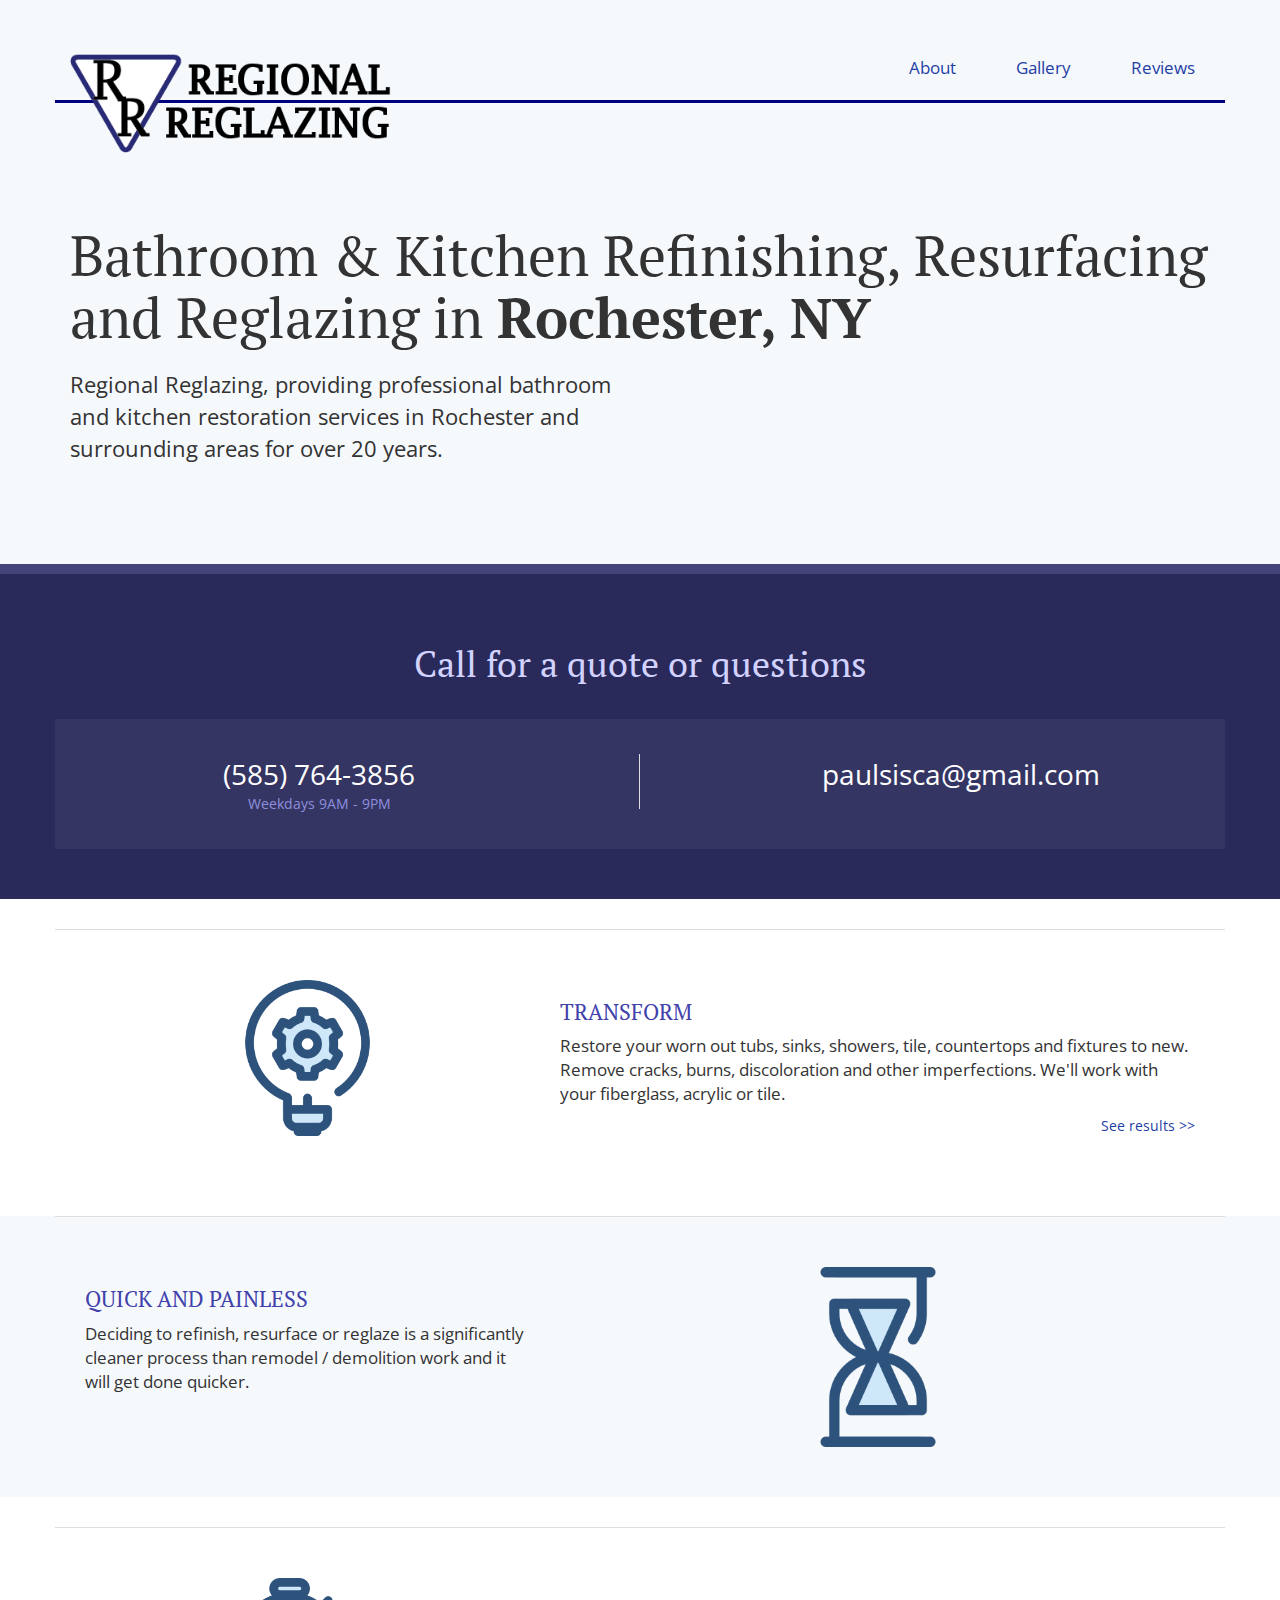
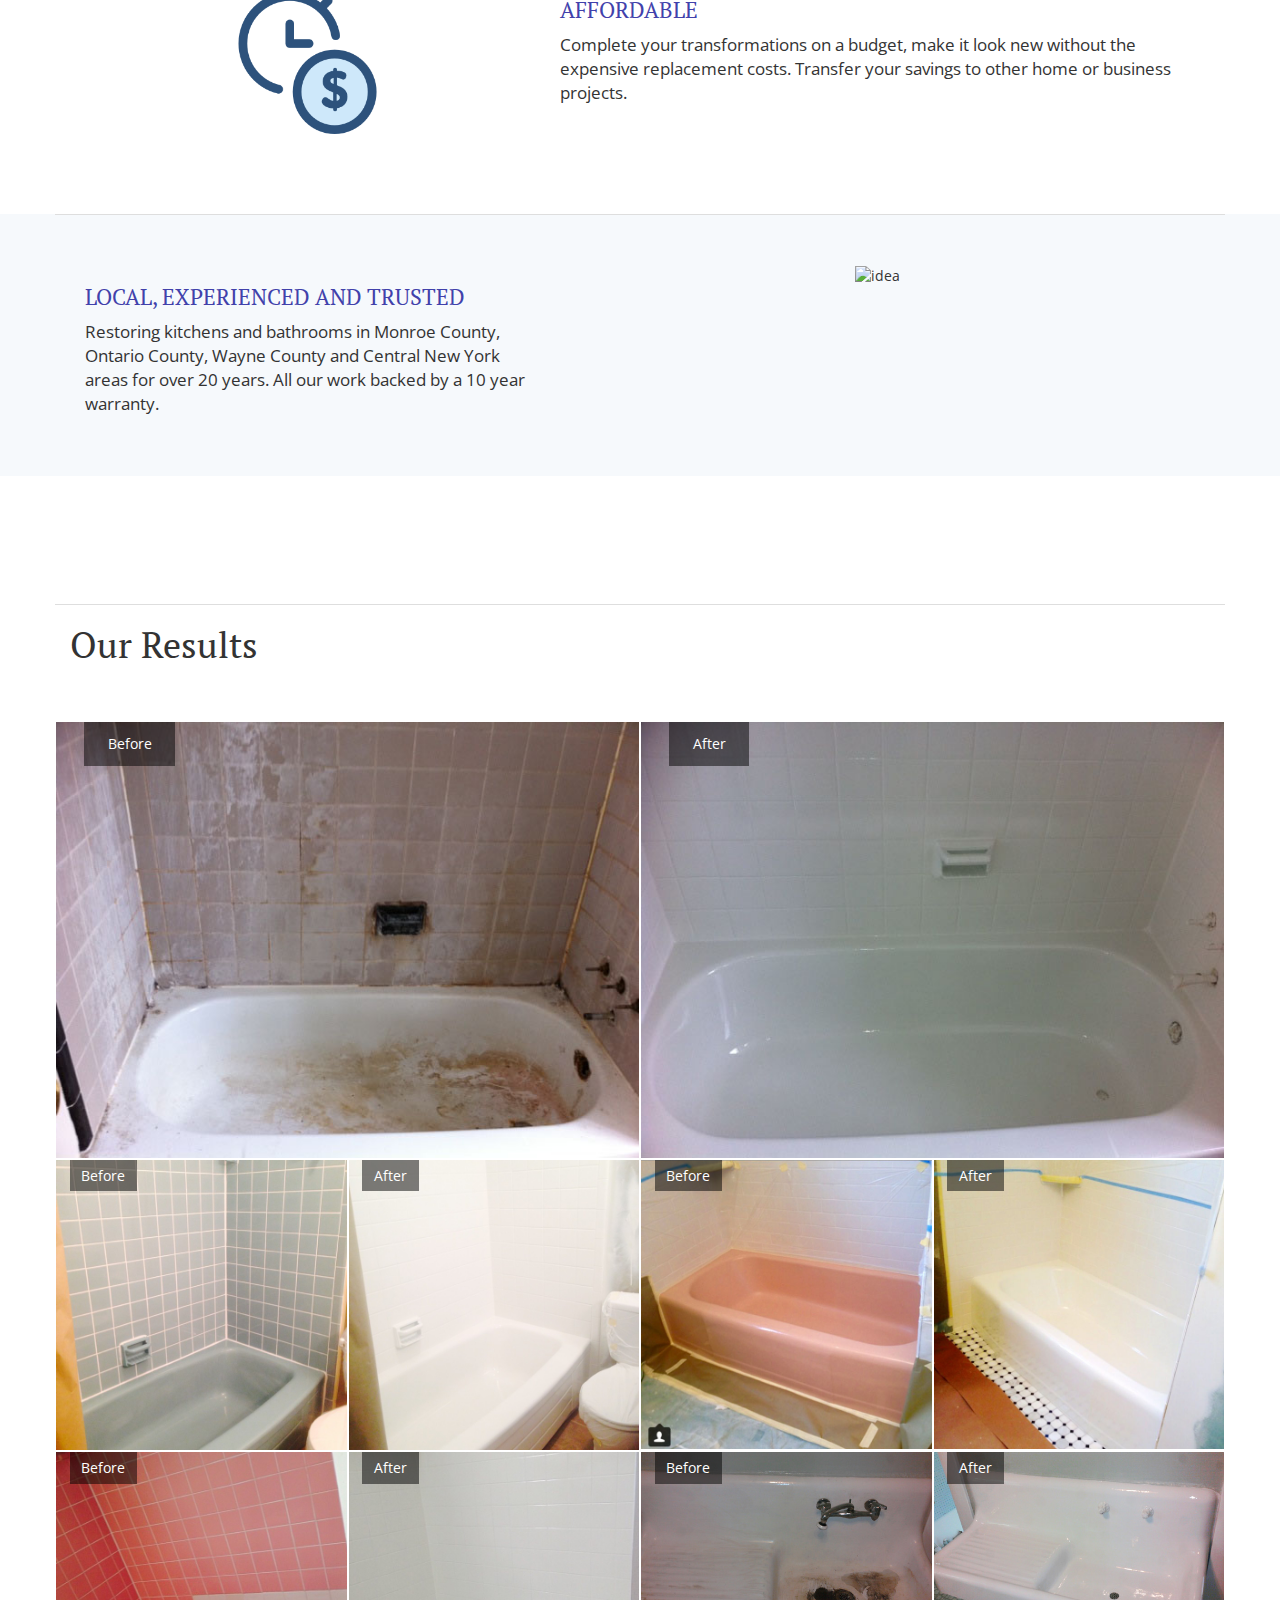
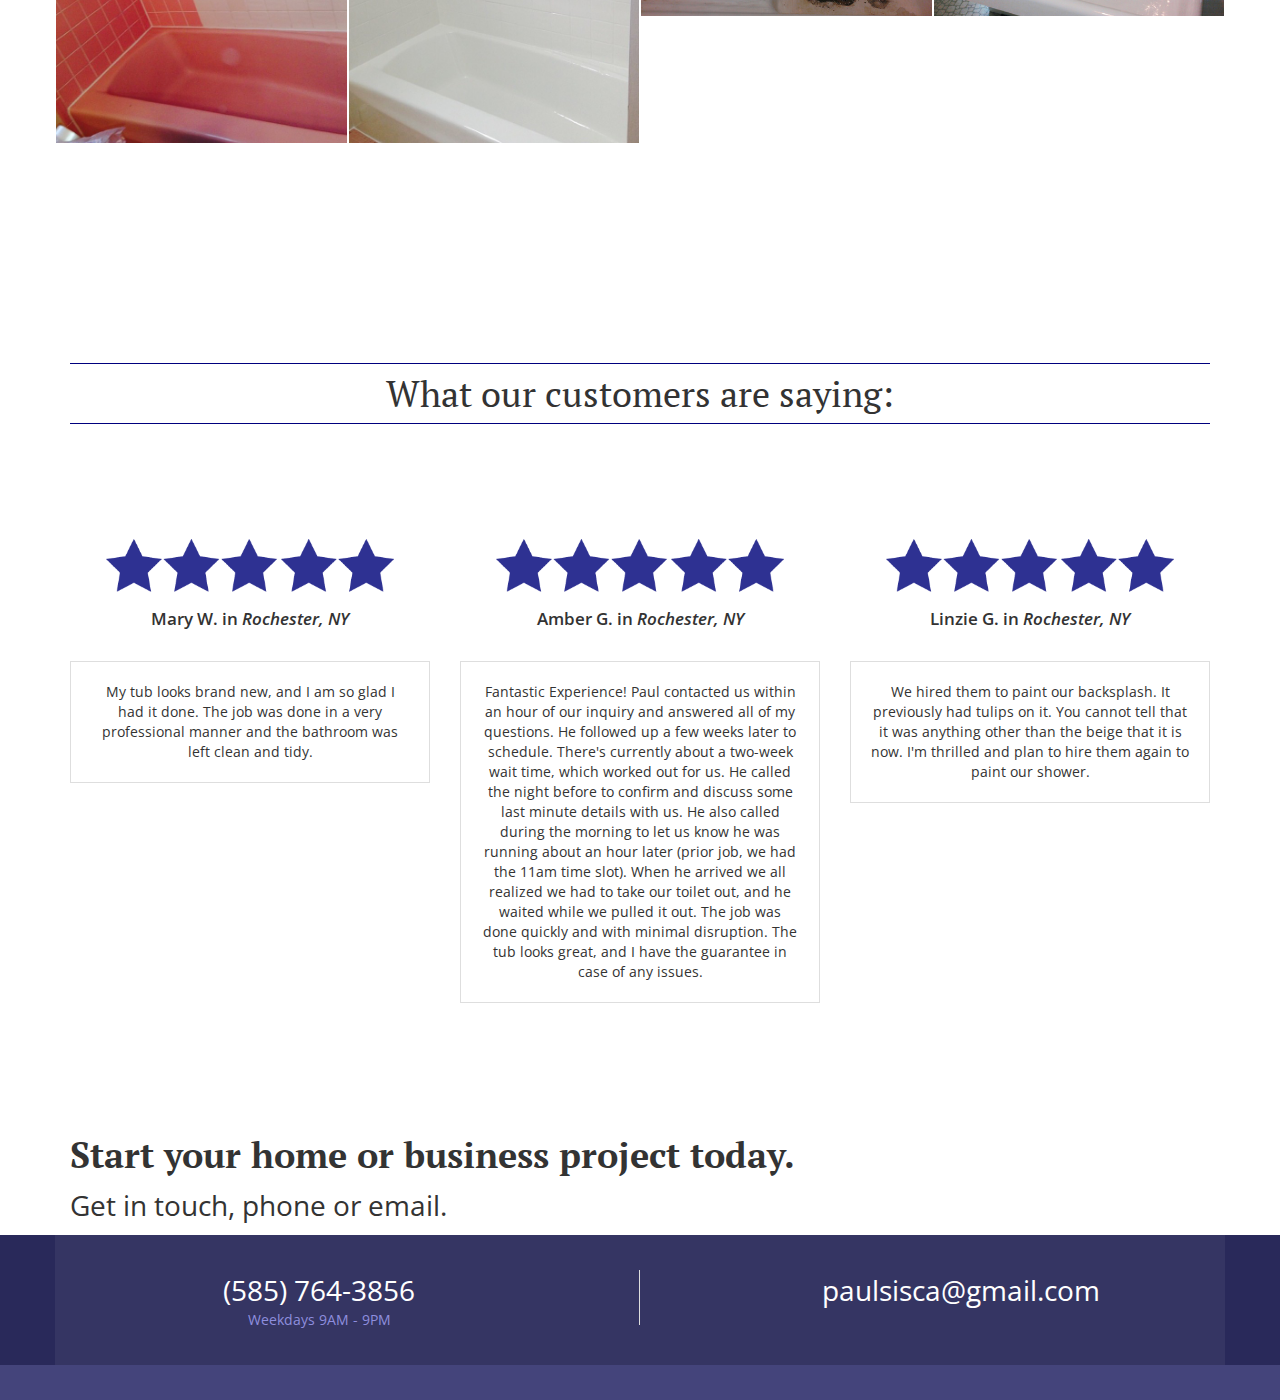
==== index.html @ c30e6410 "added more images to gallery" ====
<!DOCTYPE html>
<html>
    <head>
        <title>Regional Reglazing - Rochester, NY</title>
        <meta name="viewport" content="width=device-width, initial-scale=1">

        <meta name="KEYWORDS" content="Regional Reglazing Webster NY, Rochester Bathtub Refinishing, Rochester Sink and Bathtub Reglazing, Countertop Resurfacing, Bathtub Repair, Tile Restoration" />
        <meta name="description" content="Regional Reglazing in Webster NY, specializes in bathtub restoration, refinishing, remodeling and reglazing to make your tub look like new again! 585-764-3856" />


        <link href="https://fonts.googleapis.com/css?family=Merriweather" rel="stylesheet">
        <link href="https://fonts.googleapis.com/css?family=Open+Sans" rel="stylesheet">
        <link href="https://fonts.googleapis.com/css?family=PT+Serif" rel="stylesheet">

        <link rel="stylesheet" href="./libs/PhotoSwipe/photoswipe.css">
        <link rel="stylesheet" href="./libs/PhotoSwipe/default-skin/default-skin.css">

        <link rel="stylesheet" href="https://maxcdn.bootstrapcdn.com/bootstrap/3.3.7/css/bootstrap.min.css" integrity="sha384-BVYiiSIFeK1dGmJRAkycuHAHRg32OmUcww7on3RYdg4Va+PmSTsz/K68vbdEjh4u" crossorigin="anonymous">
        <link rel="stylesheet" href="./css/style.css">

        <script type="application/ld+json">
            {
              "@context": "http://schema.org",
              "@type": "HomeAndConstructionBusiness",
              "name" : "Regional Reglazing",
              "url": "https://regionalreglazing.com",
              "logo": "https://regionalreglazing.com/images/logo.png",
              "description": "Regional Reglazing in Webster NY, specializes in bathtub restoration, refinishing, remodeling and reglazing to make your tub look like new again!",
              "telephone": "(585) 764-3856"
          }
        </script>
    </head>
<body>
        <div class="top">
            <div class="header container">
                <ul class="nav">
                    <li><a href="#about">About</a></li>
                    <li><a href="#gallery">Gallery</a></li>
                    <li><a href="#reviews">Reviews</a></li>
                </ul>
                <img src="./images/logo.png" class="logo img-responsive" alt="logp">
            </div>

            <div class="welcome container">
                <h1>Bathroom & Kitchen Refinishing, Resurfacing and Reglazing in <b>Rochester, NY</b></h1>
                <div class="welcome-brief row">
                    <p class="col-md-6">Regional Reglazing, providing professional bathroom and kitchen restoration services in Rochester and surrounding areas for over 20 years.</p>
                </div>
            </div>
        </div>

            <div class="full-banner">
                <div class="container">
                    <div class="contact-info with-header">
                        <h1>Call for a quote or questions</h1>

                        <div class="contact-methods row">
                            <div class="contact-method col-md-5">
                                (585) 764-3856
                                <div class="note">Weekdays 9AM - 9PM</div>
                            </div>
                            <div class="vert-div-container col-md-2 visible-md-block visible-lg-block">
                                <span class="vert-div"></span>
                            </div>
                            <div class="contact-method col-md-5"><a href="mailto:paulsisca@gmail.com">paulsisca@gmail.com</a></div>                        </div>
                    </div>
                </div>
            </div>

            <div id="about" class="business-services">
                <div class="service-container">
                    <div class="service container">
                        <div class="row">
                            <div class="service-icon col-md-5">
                                <img src="./images/idea.png" alt="idea">
                            </div>
                            <div class="col-md-7">
                                <h1 class="service-title">Transform</h1>
                                <p class="service-desc">
                                    Restore your worn out tubs, sinks, showers, tile, countertops and fixtures to new. Remove cracks, burns, discoloration and other imperfections. We'll work with your fiberglass, acrylic or tile.
                                </p>
                                <a href="#" class="more">See results >></a>
                            </div>
                        </div>
                    </div>
                </div>
                <div class="service-container full">
                    <div class="service container">
                        <div class="row">
                            <div class="col-md-7 col-md-push-5">
                                <div class="service-icon">
                                    <img src="./images/hourglass.png" alt="idea">
                                </div>
                            </div>

                            <div class="col-md-5 col-md-pull-7">
                                <h1 class="service-title">Quick and painless</h1>
                                <p class="service-desc">
                                    Deciding to refinish, resurface or reglaze is a significantly cleaner process than remodel / demolition work and it will get done quicker.
                                </p>

                            </div>
                        </div>
                    </div>
                </div>
                <div class="service-container">
                    <div class="service container">
                        <div class="row">
                            <div class="service-icon col-md-5 ">
                                <img src="./images/time-2.png" alt="idea">
                            </div>
                            <div class="col-md-7">
                                <h1 class="service-title">Affordable</h1>
                                <p class="service-desc">
                                    Complete your transformations on a budget, make it look new without the expensive replacement costs. Transfer your savings to other home or business projects.
                                </p>
                            </div>
                        </div>
                    </div>
                </div>

                <div class="service-container full">
                    <div class="service container">
                        <div class="row">
                            <div class="col-md-7 col-md-push-5">
                                <div class="service-icon">
                                    <img src="https://www.dreamfoambedding.com/wp-content/uploads/2015/07/10-year-warranty.png" alt="idea">
                                </div>
                            </div>

                            <div class="col-md-5 col-md-pull-7">
                                <h1 class="service-title">Local, Experienced and Trusted</h1>
                                <p class="service-desc">
                                    Restoring kitchens and bathrooms in Monroe County, Ontario County, Wayne County and Central New York areas for over 20 years. All our work backed by a 10 year warranty.
                                </p>

                            </div>
                        </div>
                    </div>
                </div>

            </div>

        </div>

        <div id="gallery" class="results container">
            <h1>Our Results</h1>
            <div class="results-gallery">
                <div class="result row">

                        <div class="before col-xs-6">
                            <div class="note">Before</div>
                            <img src="./images/gallery/Image3.JPG" alt="before restoration">
                        </div>
                        <div class="after col-xs-6">
                            <div class="note">After</div>
                            <img src="./images/gallery/Image6.JPG" alt="after restoration">
                        </div>


                </div>
                <div class="result row">
                    <div class="before col-xs-3">
                        <div class="note">Before</div>
                        <img src="./images/gallery/tub2-before.jpg" alt="before restoration">
                    </div>
                    <div class="after col-xs-3">
                        <div class="note">After</div>
                        <img src="./images/gallery/tub2-after.jpg" alt="after restoration">
                    </div>
                    <div class="before col-xs-3">
                        <div class="note">Before</div>
                        <img src="./images/gallery/tub1-before.jpg" alt="before restoration">
                    </div>
                    <div class="after col-xs-3">
                        <div class="note">After</div>
                        <img src="./images/gallery/tub1-after.jpg" alt="after restoration">
                    </div>
                </div>
                <div class="result row">

                    <div class="before col-xs-3">
                        <div class="note">Before</div>
                        <img src="./images/gallery/tub3-before.jpg" alt="before restoration">
                    </div>
                    <div class="after col-xs-3">
                        <div class="note">After</div>
                        <img src="./images/gallery/tub3-after.jpg" alt="after restoration">
                    </div>
                    <div class="before col-xs-3">
                        <div class="note">Before</div>
                        <img src="./images/gallery/sinkbefore1.jpg" alt="before restoration">
                    </div>
                    <div class="after col-xs-3">
                        <div class="note">After</div>
                        <img src="./images/gallery/sinkafter1.jpg" alt="after restoration">
                    </div>
                </div>

            </div>
        </div>

        <div id="reviews" class="container">
            <h1>What our customers are saying:</h1>
            <div class="testimonials row">
                <div class="review col-md-4">
                    <img src="./images/5star.png" alt="5 star review" />

                    <div class="title">Mary W. in <span class="loc">Rochester, NY</span></div>
                    <p>
                        My tub looks brand new, and I am so glad I had it done. The job was done in a very professional manner and the bathroom was left clean and tidy.
                    </p>
                </div>
                <div class="review col-md-4">
                    <img src="./images/5star.png" alt="5 star review" />
                    <div class="title">Amber G. in <span class="loc">Rochester, NY</span></div>
                    <p>
                        Fantastic Experience! Paul contacted us within an hour of our inquiry and answered all of my questions. He followed up a few weeks later to schedule.
                        There's currently about a two-week wait time, which worked out for us. He called the night before to confirm and discuss some last minute details with us. He also called during the morning to let us know he was running about an hour later (prior job, we had the 11am time slot). When he arrived we all realized we had to take our toilet out, and he waited while we pulled it out. The job was done quickly and with minimal disruption. The tub looks great, and I have the guarantee in case of any issues.
                    </p>
                </div>
                <div class="review col-md-4">
                    <img src="./images/5star.png" alt="5 star review" />

                    <div class="title">Linzie G. in <span class="loc">Rochester, NY</span></div>
                    <p>
We hired them to paint our backsplash. It previously had tulips on it. You cannot tell that it was anything other than the beige that it is now. I'm thrilled and plan to hire them again to paint our shower.
                    </p>
                </div>
            </div>
        </div>

        <div class="footer">
            <div class="container">

                <div class="cta">
                    <h1 class="title">
                        Start your home or business project today.
                    </h1>
                    <p class="subtitle">Get in touch, phone or email.</p>
                </div>
            </div>

            <div class="full-banner">
                <div class="contact-info container">
                    <div class="contact-methods row">
                        <div class="contact-method col-md-5">
                            (585) 764-3856
                            <div class="note">Weekdays 9AM - 9PM</div>
                        </div>
                        <div class="vert-div-container col-md-2 visible-md-block visible-lg-block">
                            <span class="vert-div"></span>
                        </div>
                        <div class="contact-method col-md-5"><a href="mailto:paulsisca@gmail.com">paulsisca@gmail.com</a></div>
                    </div>
                </div>
            </div>

        </div>

        <!-- Root element of PhotoSwipe. Must have class pswp. -->
        <div class="pswp" tabindex="-1" role="dialog" aria-hidden="true">

            <!-- Background of PhotoSwipe.
                 It's a separate element as animating opacity is faster than rgba(). -->
            <div class="pswp__bg"></div>

            <!-- Slides wrapper with overflow:hidden. -->
            <div class="pswp__scroll-wrap">

                <!-- Container that holds slides.
                    PhotoSwipe keeps only 3 of them in the DOM to save memory.
                    Don't modify these 3 pswp__item elements, data is added later on. -->
                <div class="pswp__container">
                    <div class="pswp__item"></div>
                    <div class="pswp__item"></div>
                    <div class="pswp__item"></div>
                </div>

                <!-- Default (PhotoSwipeUI_Default) interface on top of sliding area. Can be changed. -->
                <div class="pswp__ui pswp__ui--hidden">

                    <div class="pswp__top-bar">

                        <!--  Controls are self-explanatory. Order can be changed. -->

                        <div class="pswp__counter"></div>

                        <button class="pswp__button pswp__button--close" title="Close (Esc)"></button>

                        <button class="pswp__button pswp__button--share" title="Share"></button>

                        <button class="pswp__button pswp__button--fs" title="Toggle fullscreen"></button>

                        <button class="pswp__button pswp__button--zoom" title="Zoom in/out"></button>

                        <!-- Preloader demo http://codepen.io/dimsemenov/pen/yyBWoR -->
                        <!-- element will get class pswp__preloader--active when preloader is running -->
                        <div class="pswp__preloader">
                            <div class="pswp__preloader__icn">
                              <div class="pswp__preloader__cut">
                                <div class="pswp__preloader__donut"></div>
                              </div>
                            </div>
                        </div>
                    </div>

                    <div class="pswp__share-modal pswp__share-modal--hidden pswp__single-tap">
                        <div class="pswp__share-tooltip"></div>
                    </div>

                    <button class="pswp__button pswp__button--arrow--left" title="Previous (arrow left)">
                    </button>

                    <button class="pswp__button pswp__button--arrow--right" title="Next (arrow right)">
                    </button>

                    <div class="pswp__caption">
                        <div class="pswp__caption__center"></div>
                    </div>

                </div>

            </div>

        </div>
</body>

<script src="https://ajax.googleapis.com/ajax/libs/jquery/3.1.1/jquery.min.js"></script>
<script src="./libs/PhotoSwipe/photoswipe.min.js"></script>
<script src="./libs/PhotoSwipe/photoswipe-ui-default.min.js"></script>

<script src="./js/main.js"></script>
</html>
---- libs/PhotoSwipe/photoswipe.css ----
/*! PhotoSwipe main CSS by Dmitry Semenov | photoswipe.com | MIT license */
/*
	Styles for basic PhotoSwipe functionality (sliding area, open/close transitions)
*/
/* pswp = photoswipe */
.pswp {
  display: none;
  position: absolute;
  width: 100%;
  height: 100%;
  left: 0;
  top: 0;
  overflow: hidden;
  -ms-touch-action: none;
  touch-action: none;
  z-index: 1500;
  -webkit-text-size-adjust: 100%;
  /* create separate layer, to avoid paint on window.onscroll in webkit/blink */
  -webkit-backface-visibility: hidden;
  outline: none; }
  .pswp * {
    -webkit-box-sizing: border-box;
            box-sizing: border-box; }
  .pswp img {
    max-width: none; }

/* style is added when JS option showHideOpacity is set to true */
.pswp--animate_opacity {
  /* 0.001, because opacity:0 doesn't trigger Paint action, which causes lag at start of transition */
  opacity: 0.001;
  will-change: opacity;
  /* for open/close transition */
  -webkit-transition: opacity 333ms cubic-bezier(0.4, 0, 0.22, 1);
          transition: opacity 333ms cubic-bezier(0.4, 0, 0.22, 1); }

.pswp--open {
  display: block; }

.pswp--zoom-allowed .pswp__img {
  /* autoprefixer: off */
  cursor: -webkit-zoom-in;
  cursor: -moz-zoom-in;
  cursor: zoom-in; }

.pswp--zoomed-in .pswp__img {
  /* autoprefixer: off */
  cursor: -webkit-grab;
  cursor: -moz-grab;
  cursor: grab; }

.pswp--dragging .pswp__img {
  /* autoprefixer: off */
  cursor: -webkit-grabbing;
  cursor: -moz-grabbing;
  cursor: grabbing; }

/*
	Background is added as a separate element.
	As animating opacity is much faster than animating rgba() background-color.
*/
.pswp__bg {
  position: absolute;
  left: 0;
  top: 0;
  width: 100%;
  height: 100%;
  background: #000;
  opacity: 0;
  transform: translateZ(0);
  -webkit-backface-visibility: hidden;
  will-change: opacity; }

.pswp__scroll-wrap {
  position: absolute;
  left: 0;
  top: 0;
  width: 100%;
  height: 100%;
  overflow: hidden; }

.pswp__container,
.pswp__zoom-wrap {
  -ms-touch-action: none;
  touch-action: none;
  position: absolute;
  left: 0;
  right: 0;
  top: 0;
  bottom: 0; }

/* Prevent selection and tap highlights */
.pswp__container,
.pswp__img {
  -webkit-user-select: none;
  -moz-user-select: none;
  -ms-user-select: none;
      user-select: none;
  -webkit-tap-highlight-color: transparent;
  -webkit-touch-callout: none; }

.pswp__zoom-wrap {
  position: absolute;
  width: 100%;
  -webkit-transform-origin: left top;
  -ms-transform-origin: left top;
  transform-origin: left top;
  /* for open/close transition */
  -webkit-transition: -webkit-transform 333ms cubic-bezier(0.4, 0, 0.22, 1);
          transition: transform 333ms cubic-bezier(0.4, 0, 0.22, 1); }

.pswp__bg {
  will-change: opacity;
  /* for open/close transition */
  -webkit-transition: opacity 333ms cubic-bezier(0.4, 0, 0.22, 1);
          transition: opacity 333ms cubic-bezier(0.4, 0, 0.22, 1); }

.pswp--animated-in .pswp__bg,
.pswp--animated-in .pswp__zoom-wrap {
  -webkit-transition: none;
  transition: none; }

.pswp__container,
.pswp__zoom-wrap {
  -webkit-backface-visibility: hidden; }

.pswp__item {
  position: absolute;
  left: 0;
  right: 0;
  top: 0;
  bottom: 0;
  overflow: hidden; }

.pswp__img {
  position: absolute;
  width: auto;
  height: auto;
  top: 0;
  left: 0; }

/*
	stretched thumbnail or div placeholder element (see below)
	style is added to avoid flickering in webkit/blink when layers overlap
*/
.pswp__img--placeholder {
  -webkit-backface-visibility: hidden; }

/*
	div element that matches size of large image
	large image loads on top of it
*/
.pswp__img--placeholder--blank {
  background: #222; }

.pswp--ie .pswp__img {
  width: 100% !important;
  height: auto !important;
  left: 0;
  top: 0; }

/*
	Error message appears when image is not loaded
	(JS option errorMsg controls markup)
*/
.pswp__error-msg {
  position: absolute;
  left: 0;
  top: 50%;
  width: 100%;
  text-align: center;
  font-size: 14px;
  line-height: 16px;
  margin-top: -8px;
  color: #CCC; }

.pswp__error-msg a {
  color: #CCC;
  text-decoration: underline; }
---- libs/PhotoSwipe/default-skin/default-skin.css ----
/*! PhotoSwipe Default UI CSS by Dmitry Semenov | photoswipe.com | MIT license */
/*

	Contents:

	1. Buttons
	2. Share modal and links
	3. Index indicator ("1 of X" counter)
	4. Caption
	5. Loading indicator
	6. Additional styles (root element, top bar, idle state, hidden state, etc.)

*/
/*
	
	1. Buttons

 */
/* <button> css reset */
.pswp__button {
  width: 44px;
  height: 44px;
  position: relative;
  background: none;
  cursor: pointer;
  overflow: visible;
  -webkit-appearance: none;
  display: block;
  border: 0;
  padding: 0;
  margin: 0;
  float: right;
  opacity: 0.75;
  -webkit-transition: opacity 0.2s;
          transition: opacity 0.2s;
  -webkit-box-shadow: none;
          box-shadow: none; }
  .pswp__button:focus,
  .pswp__button:hover {
    opacity: 1; }
  .pswp__button:active {
    outline: none;
    opacity: 0.9; }
  .pswp__button::-moz-focus-inner {
    padding: 0;
    border: 0; }

/* pswp__ui--over-close class it added when mouse is over element that should close gallery */
.pswp__ui--over-close .pswp__button--close {
  opacity: 1; }

.pswp__button,
.pswp__button--arrow--left:before,
.pswp__button--arrow--right:before {
  background: url(default-skin.png) 0 0 no-repeat;
  background-size: 264px 88px;
  width: 44px;
  height: 44px; }

@media (-webkit-min-device-pixel-ratio: 1.1), (-webkit-min-device-pixel-ratio: 1.09375), (min-resolution: 105dpi), (min-resolution: 1.1dppx) {
  /* Serve SVG sprite if browser supports SVG and resolution is more than 105dpi */
  .pswp--svg .pswp__button,
  .pswp--svg .pswp__button--arrow--left:before,
  .pswp--svg .pswp__button--arrow--right:before {
    background-image: url(default-skin.svg); }
  .pswp--svg .pswp__button--arrow--left,
  .pswp--svg .pswp__button--arrow--right {
    background: none; } }

.pswp__button--close {
  background-position: 0 -44px; }

.pswp__button--share {
  background-position: -44px -44px; }

.pswp__button--fs {
  display: none; }

.pswp--supports-fs .pswp__button--fs {
  display: block; }

.pswp--fs .pswp__button--fs {
  background-position: -44px 0; }

.pswp__button--zoom {
  display: none;
  background-position: -88px 0; }

.pswp--zoom-allowed .pswp__button--zoom {
  display: block; }

.pswp--zoomed-in .pswp__button--zoom {
  background-position: -132px 0; }

/* no arrows on touch screens */
.pswp--touch .pswp__button--arrow--left,
.pswp--touch .pswp__button--arrow--right {
  visibility: hidden; }

/*
	Arrow buttons hit area
	(icon is added to :before pseudo-element)
*/
.pswp__button--arrow--left,
.pswp__button--arrow--right {
  background: none;
  top: 50%;
  margin-top: -50px;
  width: 70px;
  height: 100px;
  position: absolute; }

.pswp__button--arrow--left {
  left: 0; }

.pswp__button--arrow--right {
  right: 0; }

.pswp__button--arrow--left:before,
.pswp__button--arrow--right:before {
  content: '';
  top: 35px;
  background-color: rgba(0, 0, 0, 0.3);
  height: 30px;
  width: 32px;
  position: absolute; }

.pswp__button--arrow--left:before {
  left: 6px;
  background-position: -138px -44px; }

.pswp__button--arrow--right:before {
  right: 6px;
  background-position: -94px -44px; }

/*

	2. Share modal/popup and links

 */
.pswp__counter,
.pswp__share-modal {
  -webkit-user-select: none;
  -moz-user-select: none;
  -ms-user-select: none;
      user-select: none; }

.pswp__share-modal {
  display: block;
  background: rgba(0, 0, 0, 0.5);
  width: 100%;
  height: 100%;
  top: 0;
  left: 0;
  padding: 10px;
  position: absolute;
  z-index: 1600;
  opacity: 0;
  -webkit-transition: opacity 0.25s ease-out;
          transition: opacity 0.25s ease-out;
  -webkit-backface-visibility: hidden;
  will-change: opacity; }

.pswp__share-modal--hidden {
  display: none; }

.pswp__share-tooltip {
  z-index: 1620;
  position: absolute;
  background: #FFF;
  top: 56px;
  border-radius: 2px;
  display: block;
  width: auto;
  right: 44px;
  -webkit-box-shadow: 0 2px 5px rgba(0, 0, 0, 0.25);
          box-shadow: 0 2px 5px rgba(0, 0, 0, 0.25);
  -webkit-transform: translateY(6px);
      -ms-transform: translateY(6px);
          transform: translateY(6px);
  -webkit-transition: -webkit-transform 0.25s;
          transition: transform 0.25s;
  -webkit-backface-visibility: hidden;
  will-change: transform; }
  .pswp__share-tooltip a {
    display: block;
    padding: 8px 12px;
    color: #000;
    text-decoration: none;
    font-size: 14px;
    line-height: 18px; }
    .pswp__share-tooltip a:hover {
      text-decoration: none;
      color: #000; }
    .pswp__share-tooltip a:first-child {
      /* round corners on the first/last list item */
      border-radius: 2px 2px 0 0; }
    .pswp__share-tooltip a:last-child {
      border-radius: 0 0 2px 2px; }

.pswp__share-modal--fade-in {
  opacity: 1; }
  .pswp__share-modal--fade-in .pswp__share-tooltip {
    -webkit-transform: translateY(0);
        -ms-transform: translateY(0);
            transform: translateY(0); }

/* increase size of share links on touch devices */
.pswp--touch .pswp__share-tooltip a {
  padding: 16px 12px; }

a.pswp__share--facebook:before {
  content: '';
  display: block;
  width: 0;
  height: 0;
  position: absolute;
  top: -12px;
  right: 15px;
  border: 6px solid transparent;
  border-bottom-color: #FFF;
  -webkit-pointer-events: none;
  -moz-pointer-events: none;
  pointer-events: none; }

a.pswp__share--facebook:hover {
  background: #3E5C9A;
  color: #FFF; }
  a.pswp__share--facebook:hover:before {
    border-bottom-color: #3E5C9A; }

a.pswp__share--twitter:hover {
  background: #55ACEE;
  color: #FFF; }

a.pswp__share--pinterest:hover {
  background: #CCC;
  color: #CE272D; }

a.pswp__share--download:hover {
  background: #DDD; }

/*

	3. Index indicator ("1 of X" counter)

 */
.pswp__counter {
  position: absolute;
  left: 0;
  top: 0;
  height: 44px;
  font-size: 13px;
  line-height: 44px;
  color: #FFF;
  opacity: 0.75;
  padding: 0 10px; }

/*
	
	4. Caption

 */
.pswp__caption {
  position: absolute;
  left: 0;
  bottom: 0;
  width: 100%;
  min-height: 44px; }
  .pswp__caption small {
    font-size: 11px;
    color: #BBB; }

.pswp__caption__center {
  text-align: left;
  max-width: 420px;
  margin: 0 auto;
  font-size: 13px;
  padding: 10px;
  line-height: 20px;
  color: #CCC; }

.pswp__caption--empty {
  display: none; }

/* Fake caption element, used to calculate height of next/prev image */
.pswp__caption--fake {
  visibility: hidden; }

/*

	5. Loading indicator (preloader)

	You can play with it here - http://codepen.io/dimsemenov/pen/yyBWoR

 */
.pswp__preloader {
  width: 44px;
  height: 44px;
  position: absolute;
  top: 0;
  left: 50%;
  margin-left: -22px;
  opacity: 0;
  -webkit-transition: opacity 0.25s ease-out;
          transition: opacity 0.25s ease-out;
  will-change: opacity;
  direction: ltr; }

.pswp__preloader__icn {
  width: 20px;
  height: 20px;
  margin: 12px; }

.pswp__preloader--active {
  opacity: 1; }
  .pswp__preloader--active .pswp__preloader__icn {
    /* We use .gif in browsers that don't support CSS animation */
    background: url(preloader.gif) 0 0 no-repeat; }

.pswp--css_animation .pswp__preloader--active {
  opacity: 1; }
  .pswp--css_animation .pswp__preloader--active .pswp__preloader__icn {
    -webkit-animation: clockwise 500ms linear infinite;
            animation: clockwise 500ms linear infinite; }
  .pswp--css_animation .pswp__preloader--active .pswp__preloader__donut {
    -webkit-animation: donut-rotate 1000ms cubic-bezier(0.4, 0, 0.22, 1) infinite;
            animation: donut-rotate 1000ms cubic-bezier(0.4, 0, 0.22, 1) infinite; }

.pswp--css_animation .pswp__preloader__icn {
  background: none;
  opacity: 0.75;
  width: 14px;
  height: 14px;
  position: absolute;
  left: 15px;
  top: 15px;
  margin: 0; }

.pswp--css_animation .pswp__preloader__cut {
  /* 
			The idea of animating inner circle is based on Polymer ("material") loading indicator 
			 by Keanu Lee https://blog.keanulee.com/2014/10/20/the-tale-of-three-spinners.html
		*/
  position: relative;
  width: 7px;
  height: 14px;
  overflow: hidden; }

.pswp--css_animation .pswp__preloader__donut {
  -webkit-box-sizing: border-box;
          box-sizing: border-box;
  width: 14px;
  height: 14px;
  border: 2px solid #FFF;
  border-radius: 50%;
  border-left-color: transparent;
  border-bottom-color: transparent;
  position: absolute;
  top: 0;
  left: 0;
  background: none;
  margin: 0; }

@media screen and (max-width: 1024px) {
  .pswp__preloader {
    position: relative;
    left: auto;
    top: auto;
    margin: 0;
    float: right; } }

@-webkit-keyframes clockwise {
  0% {
    -webkit-transform: rotate(0deg);
            transform: rotate(0deg); }
  100% {
    -webkit-transform: rotate(360deg);
            transform: rotate(360deg); } }

@keyframes clockwise {
  0% {
    -webkit-transform: rotate(0deg);
            transform: rotate(0deg); }
  100% {
    -webkit-transform: rotate(360deg);
            transform: rotate(360deg); } }

@-webkit-keyframes donut-rotate {
  0% {
    -webkit-transform: rotate(0);
            transform: rotate(0); }
  50% {
    -webkit-transform: rotate(-140deg);
            transform: rotate(-140deg); }
  100% {
    -webkit-transform: rotate(0);
            transform: rotate(0); } }

@keyframes donut-rotate {
  0% {
    -webkit-transform: rotate(0);
            transform: rotate(0); }
  50% {
    -webkit-transform: rotate(-140deg);
            transform: rotate(-140deg); }
  100% {
    -webkit-transform: rotate(0);
            transform: rotate(0); } }

/*
	
	6. Additional styles

 */
/* root element of UI */
.pswp__ui {
  -webkit-font-smoothing: auto;
  visibility: visible;
  opacity: 1;
  z-index: 1550; }

/* top black bar with buttons and "1 of X" indicator */
.pswp__top-bar {
  position: absolute;
  left: 0;
  top: 0;
  height: 44px;
  width: 100%; }

.pswp__caption,
.pswp__top-bar,
.pswp--has_mouse .pswp__button--arrow--left,
.pswp--has_mouse .pswp__button--arrow--right {
  -webkit-backface-visibility: hidden;
  will-change: opacity;
  -webkit-transition: opacity 333ms cubic-bezier(0.4, 0, 0.22, 1);
          transition: opacity 333ms cubic-bezier(0.4, 0, 0.22, 1); }

/* pswp--has_mouse class is added only when two subsequent mousemove events occur */
.pswp--has_mouse .pswp__button--arrow--left,
.pswp--has_mouse .pswp__button--arrow--right {
  visibility: visible; }

.pswp__top-bar,
.pswp__caption {
  background-color: rgba(0, 0, 0, 0.5); }

/* pswp__ui--fit class is added when main image "fits" between top bar and bottom bar (caption) */
.pswp__ui--fit .pswp__top-bar,
.pswp__ui--fit .pswp__caption {
  background-color: rgba(0, 0, 0, 0.3); }

/* pswp__ui--idle class is added when mouse isn't moving for several seconds (JS option timeToIdle) */
.pswp__ui--idle .pswp__top-bar {
  opacity: 0; }

.pswp__ui--idle .pswp__button--arrow--left,
.pswp__ui--idle .pswp__button--arrow--right {
  opacity: 0; }

/*
	pswp__ui--hidden class is added when controls are hidden
	e.g. when user taps to toggle visibility of controls
*/
.pswp__ui--hidden .pswp__top-bar,
.pswp__ui--hidden .pswp__caption,
.pswp__ui--hidden .pswp__button--arrow--left,
.pswp__ui--hidden .pswp__button--arrow--right {
  /* Force paint & create composition layer for controls. */
  opacity: 0.001; }

/* pswp__ui--one-slide class is added when there is just one item in gallery */
.pswp__ui--one-slide .pswp__button--arrow--left,
.pswp__ui--one-slide .pswp__button--arrow--right,
.pswp__ui--one-slide .pswp__counter {
  display: none; }

.pswp__element--disabled {
  display: none !important; }

.pswp--minimal--dark .pswp__top-bar {
  background: none; }
---- css/style.css ----
* {
    margin: 0;
    padding: 0;
    outline: 0;
}

html, body {
    width: 100%;

    font-family: "Open Sans", sans-serif;
}

h1 {
    font-family: 'PT Serif', serif;
}

a {
    color: #1e40a5;
    text-decoration: none;
}

a:hover {

}

.loc {
    font-style: italic;
}

.vert-div-container {
    text-align: center;
}

.vert-div {
    display: inline-block;
    height: 55px;
    width: 1px;
    background-color: #dedede;
}

.top {
    background-color: #f6f9fc;
    padding-bottom: 7%;
}

.header {
    position: relative;
    border-bottom: 3px solid #00007e;
}

.header > .logo {
    height: 100px;
    position: relative;
    top: 53px;
}

.nav {
    position: absolute;
    bottom: 10px;
    right: 0;
}

.nav > li {
    float: left;
    font-size: 1.2em;
    padding: 0 15px;
}

.welcome {
    margin-top: 8%;
}
.welcome h1 {
    font-size: 4em;
}

.welcome p {
    font-size: 1.6em;
}

.welcome-brief {
    margin-top: 20px;
}


.full-banner  {
    border-top: 10px solid #44447b;
    background-color: #29295a;
    color: white;
}

.full-banner a {
    color: white;
}

.contact-info {
    text-align: center;
}

.contact-info h1 {
    color: #d2d2ff;
}

.contact-info.with-header {
    padding: 50px 0;
}

.contact-info.with-header .contact-methods {
    margin-top: 35px;
}

.contact-methods {
    padding: 35px;
    background-color: rgba(255, 255, 255, 0.06);
}

.contact-method {
    font-size: 2em;
}

.contact-method .note {
    font-size: 0.5em;
    color: #8e8ede;
}

.business-services {
    margin-top: 20px;
}

.service-container.full {
    background-color: #f6f9fc;
}

.service {
    padding: 50px 30px;
    margin-top: 30px;
    border-top: 1px solid #dedede;
}

.service .more {
    float: right;
}

.service-title {
    font-size: 1.6em;
    text-transform: uppercase;
    color: #4141ab;
}

.service-desc {
    font-size: 1.2em;
}

.service-icon {
    text-align: center;
}
.service-icon img {
    width: 35%;
    max-width: 180px;
}

.results {
    margin-top: 10%;
    border-top: 1px solid #dedede;
}

.results-gallery {
    margin-top: 5%;
}

.result img {
    width: 100%;
}

.result .before, .result .after {
    padding: 1px;
}

.result .note {
    position: absolute;
    background: rgba(0, 0, 0, 0.5);
    left: 5%;
    color: #fff;
    padding: 2% 4%;
}

#reviews {
    margin-top: 10%;
}

#reviews > h1 {
    text-align: center;
    margin: 8% 0;
    border-top: 1px solid #00007e;
    border-bottom: 1px solid #00007e;
    padding: 10px;
}

.review {
    text-align: center;
    margin-top: 2%
}

.review .title {
    padding: 15px 0;
    font-size: 1.2em;
    font-weight: 600;
}

.review img {
    width: 80%;
}

.review p {
    margin-top: 15px;
    padding: 20px;
    border: 1px solid #dedede;
}

/*.review p:before {
    position: absolute;
    content: "\"";
    font-size: 3em;
}*/

.footer {
    margin-top: 8%;
}

.footer .full-banner {
    border-top: none;
    border-bottom: 35px solid #44447b;
}

.cta {
    font-size: 2em;
}

.cta.footer {

}

.cta .title {
    font-weight: bold;
}

.cta .subtitle {

}

/* Large desktops and laptops */
@media (min-width: 1200px) {

}

/* Landscape tablets and medium desktops */
@media (min-width: 992px) and (max-width: 1199px) {

}

/* Portrait tablets and small desktops */
@media (min-width: 768px) and (max-width: 991px) {

}

/* Landscape phones and portrait tablets */
@media (max-width: 767px) {
    .header .logo {
        margin-top: 25px;
    }

    .welcome {
        margin-top: 15%;
        font-size: 0.55em;
    }

    .contact-method {
        margin-top: 10px;
        word-wrap: break-word;
    }

    .review {
        margin-top: 30px;
    }

    .review .title {
        padding: 5px 0;
    }

    .review p {
        margin-top: 5px;
    }

    .nav {
        width: 100%;
        display: table;
        margin-top: 20px;
        top: 0;
    }

    .nav > li {
        float: none;
        font-size: 1.2em;
        padding: 0;
        display: table-cell;
        text-align: center;
        margin: 0;
    }

    .footer .cta {
        font-size: 1.5em;
    }

    .footer .cta h1 {
        font-size: 28px;
    }
}

/* Portrait phones and smaller */
@media (max-width: 480px) {

}
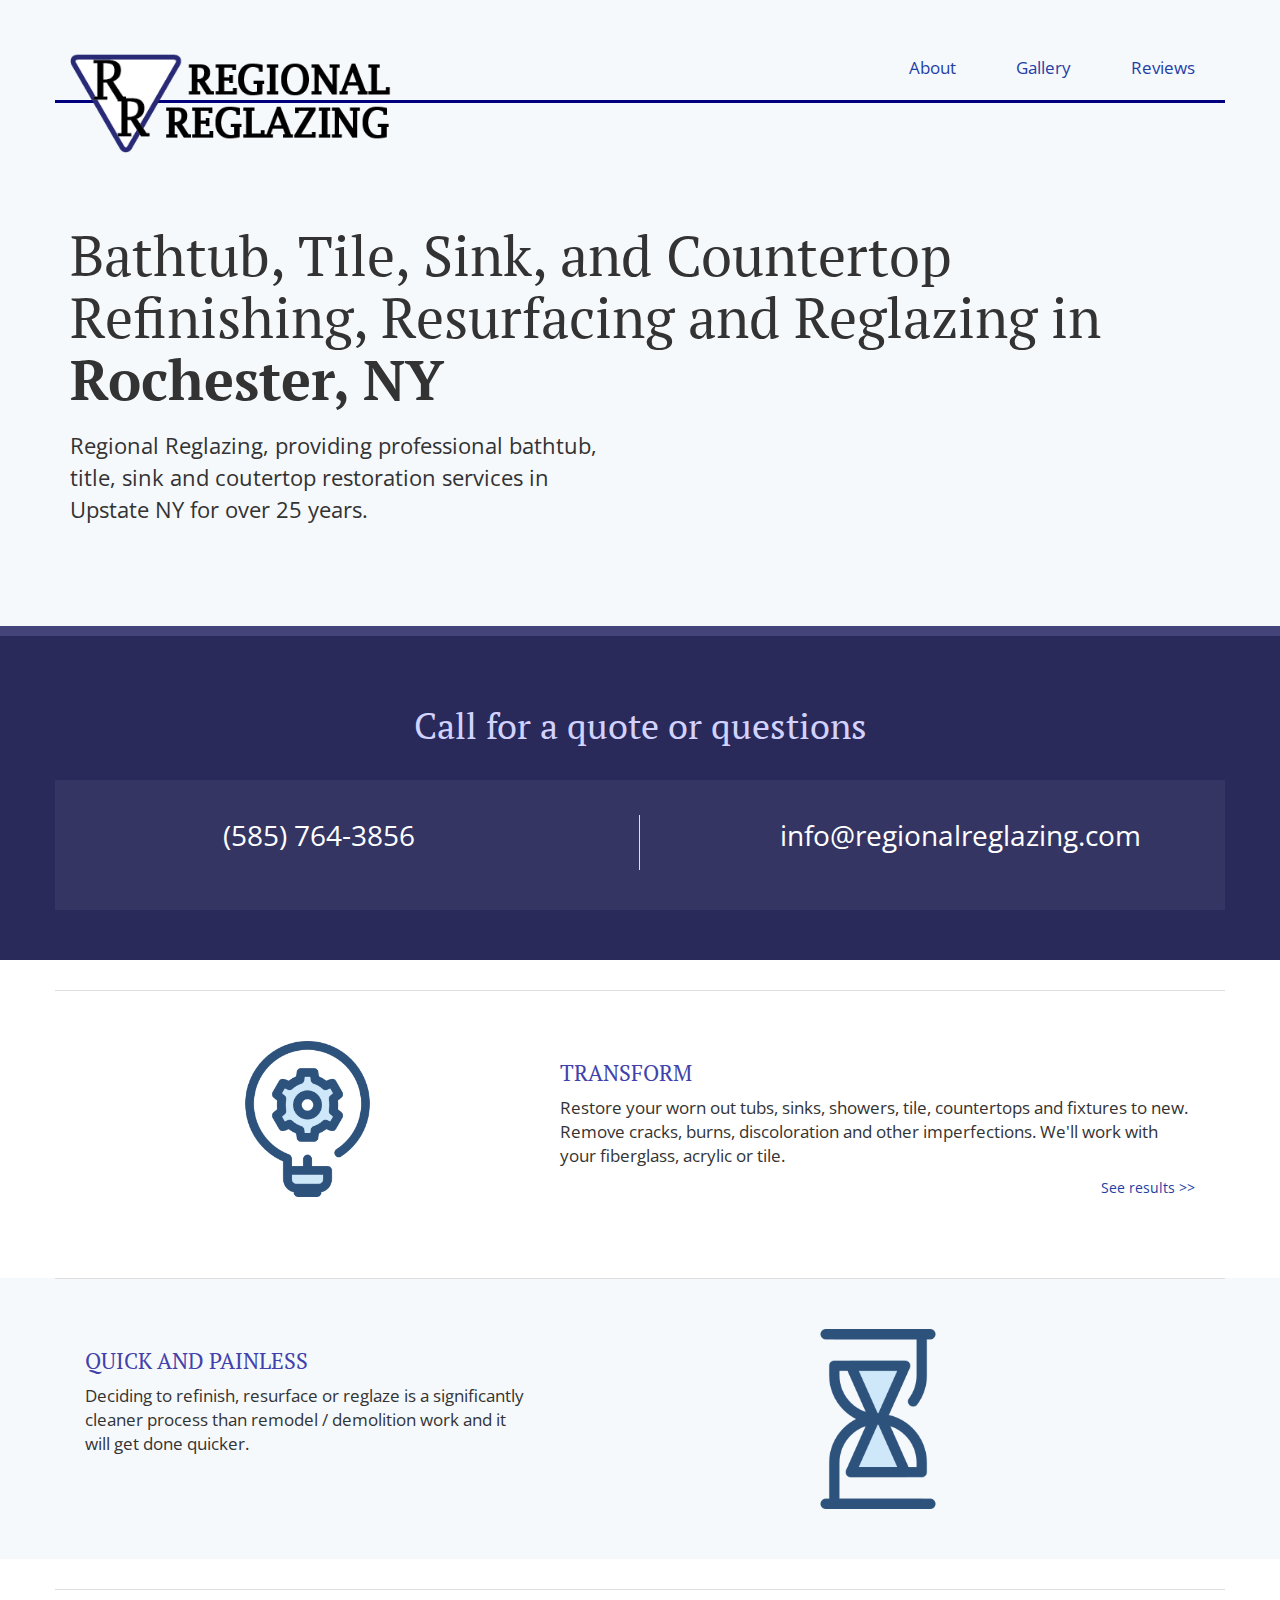
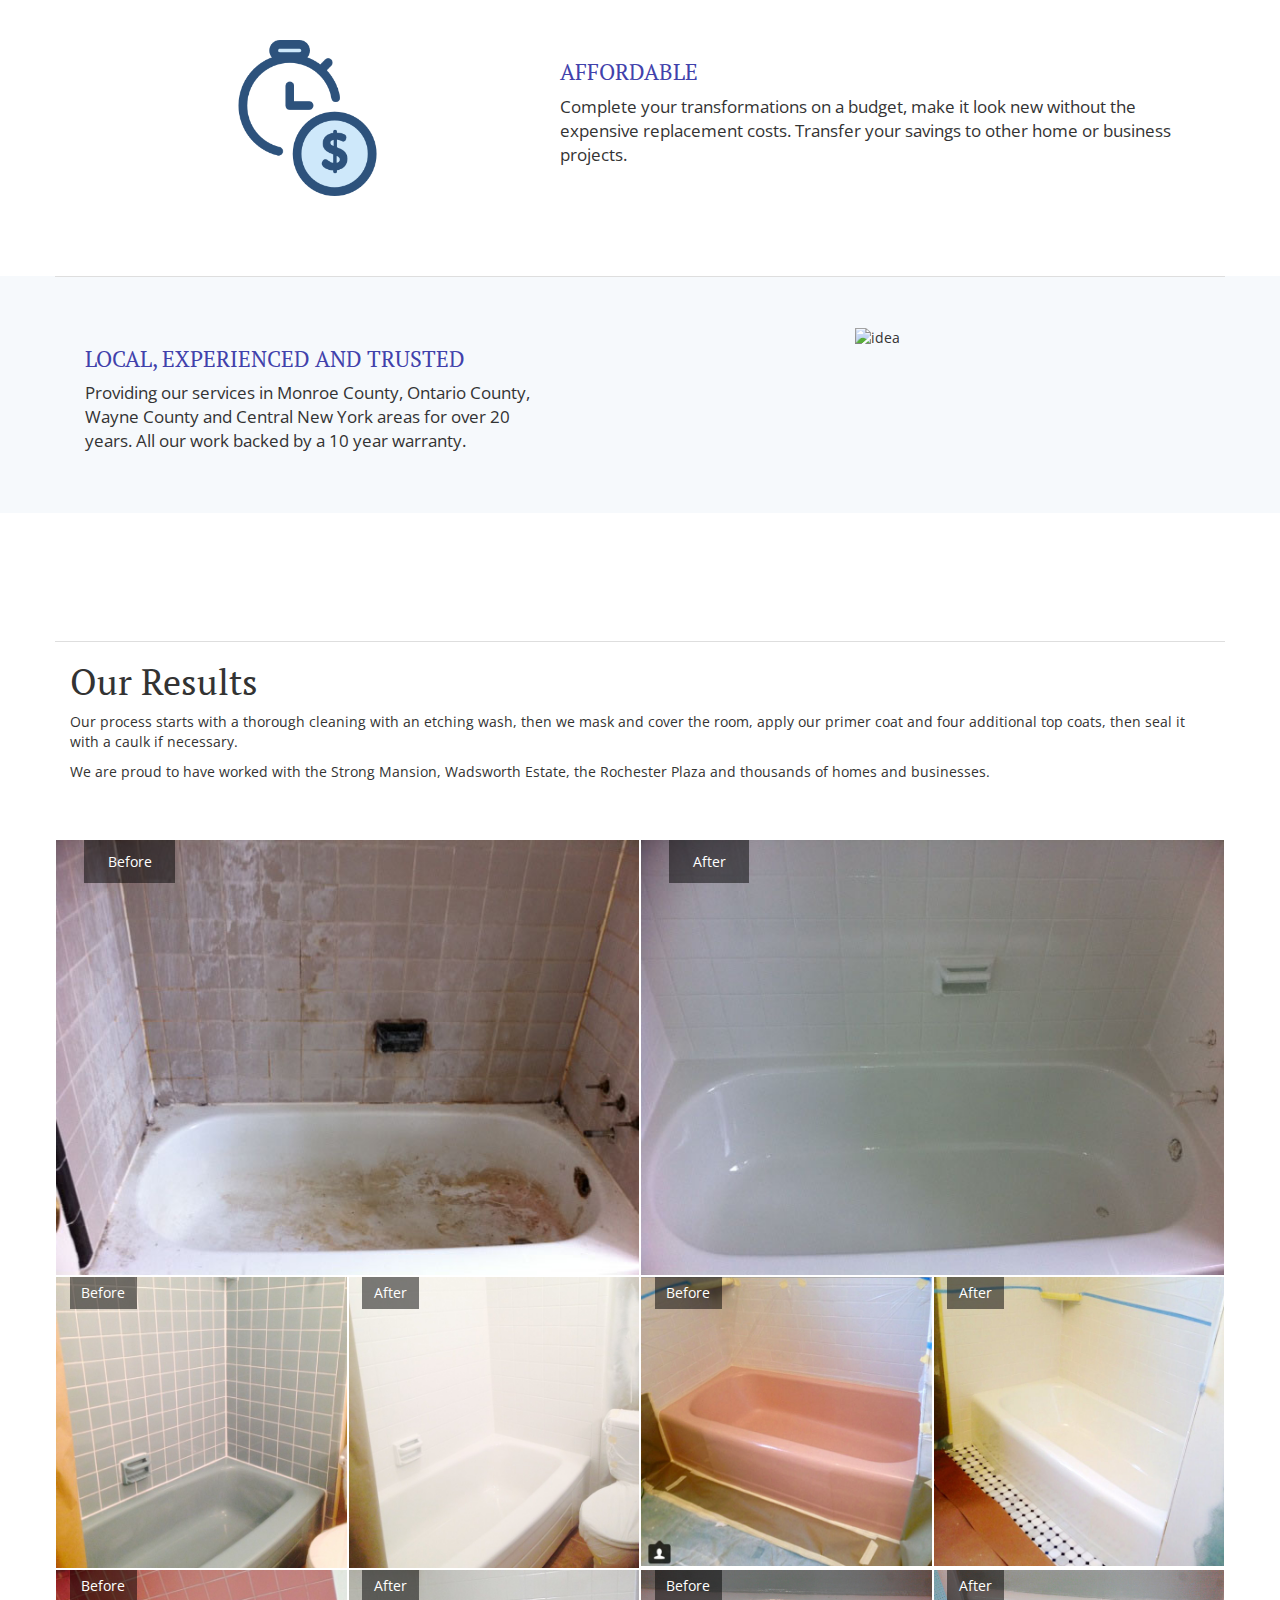
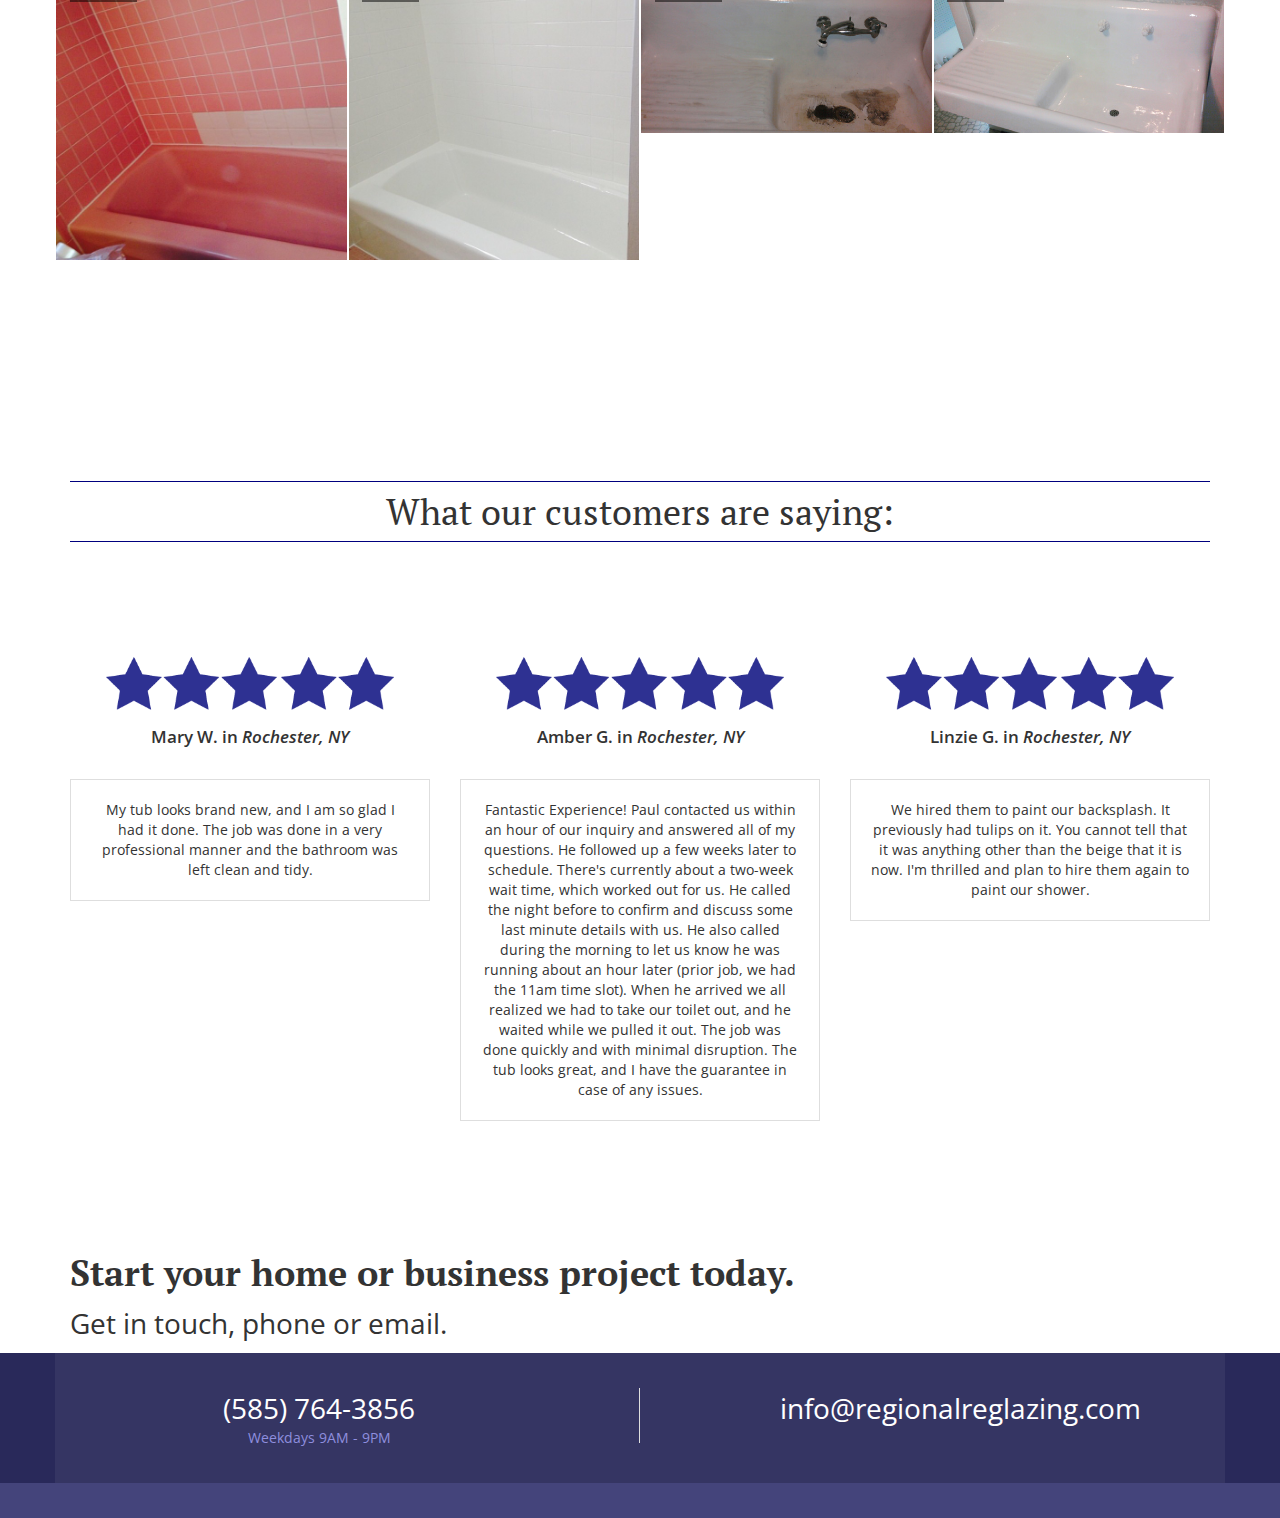
==== commit 48a4049b: "improved wording" ====
--- a/index.html
+++ b/index.html
@@ -42,9 +42,9 @@
             </div>
 
             <div class="welcome container">
-                <h1>Bathroom & Kitchen Refinishing, Resurfacing and Reglazing in <b>Rochester, NY</b></h1>
+                <h1>Bathtub, Tile, Sink, and Countertop Refinishing, Resurfacing and Reglazing in <b>Rochester, NY</b></h1>
                 <div class="welcome-brief row">
-                    <p class="col-md-6">Regional Reglazing, providing professional bathroom and kitchen restoration services in Rochester and surrounding areas for over 20 years.</p>
+                    <p class="col-md-6">Regional Reglazing, providing professional bathtub, title, sink and coutertop restoration services in Upstate NY for over 25 years.</p>
                 </div>
             </div>
         </div>
@@ -57,12 +57,11 @@
                         <div class="contact-methods row">
                             <div class="contact-method col-md-5">
                                 (585) 764-3856
-                                <div class="note">Weekdays 9AM - 9PM</div>
                             </div>
                             <div class="vert-div-container col-md-2 visible-md-block visible-lg-block">
                                 <span class="vert-div"></span>
                             </div>
-                            <div class="contact-method col-md-5"><a href="mailto:paulsisca@gmail.com">paulsisca@gmail.com</a></div>                        </div>
+                            <div class="contact-method col-md-5"><a href="mailto:info@regionalreglazing.com">info@regionalreglazing.com</a></div>                        </div>
                     </div>
                 </div>
             </div>
@@ -131,7 +130,7 @@
                             <div class="col-md-5 col-md-pull-7">
                                 <h1 class="service-title">Local, Experienced and Trusted</h1>
                                 <p class="service-desc">
-                                    Restoring kitchens and bathrooms in Monroe County, Ontario County, Wayne County and Central New York areas for over 20 years. All our work backed by a 10 year warranty.
+                                    Providing our services in Monroe County, Ontario County, Wayne County and Central New York areas for over 20 years. All our work backed by a 10 year warranty.
                                 </p>
 
                             </div>
@@ -145,6 +144,8 @@
 
         <div id="gallery" class="results container">
             <h1>Our Results</h1>
+            <p>Our process starts with a thorough cleaning with an etching wash, then we mask and cover the room, apply our primer coat and four additional top coats, then seal it with a caulk if necessary.</p>
+            <p>We are proud to have worked with the Strong Mansion, Wadsworth Estate, the Rochester Plaza and thousands of homes and businesses.</p>
             <div class="results-gallery">
                 <div class="result row">
 
@@ -251,7 +252,7 @@
                         <div class="vert-div-container col-md-2 visible-md-block visible-lg-block">
                             <span class="vert-div"></span>
                         </div>
-                        <div class="contact-method col-md-5"><a href="mailto:paulsisca@gmail.com">paulsisca@gmail.com</a></div>
+                        <div class="contact-method col-md-5"><a href="mailto:info@regionalreglazing.com">info@regionalreglazing.com</a></div>
                     </div>
                 </div>
             </div>
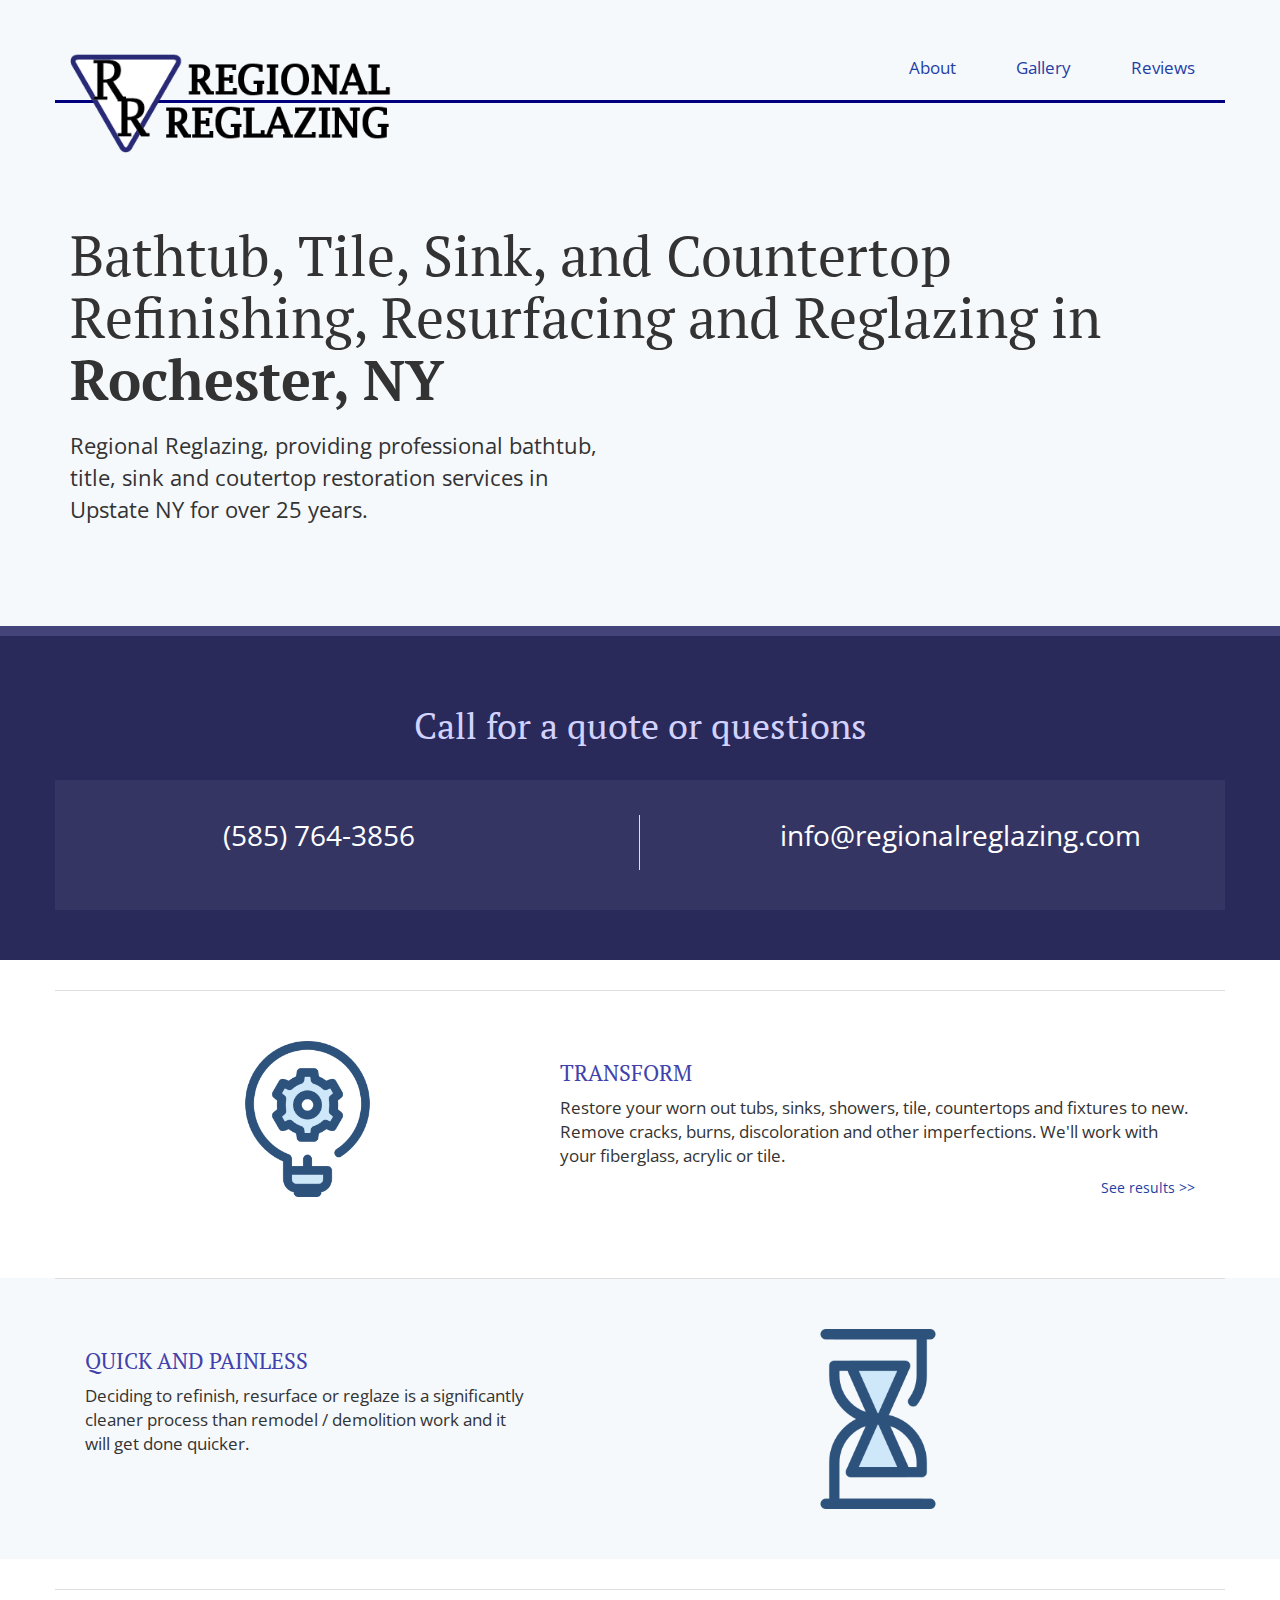
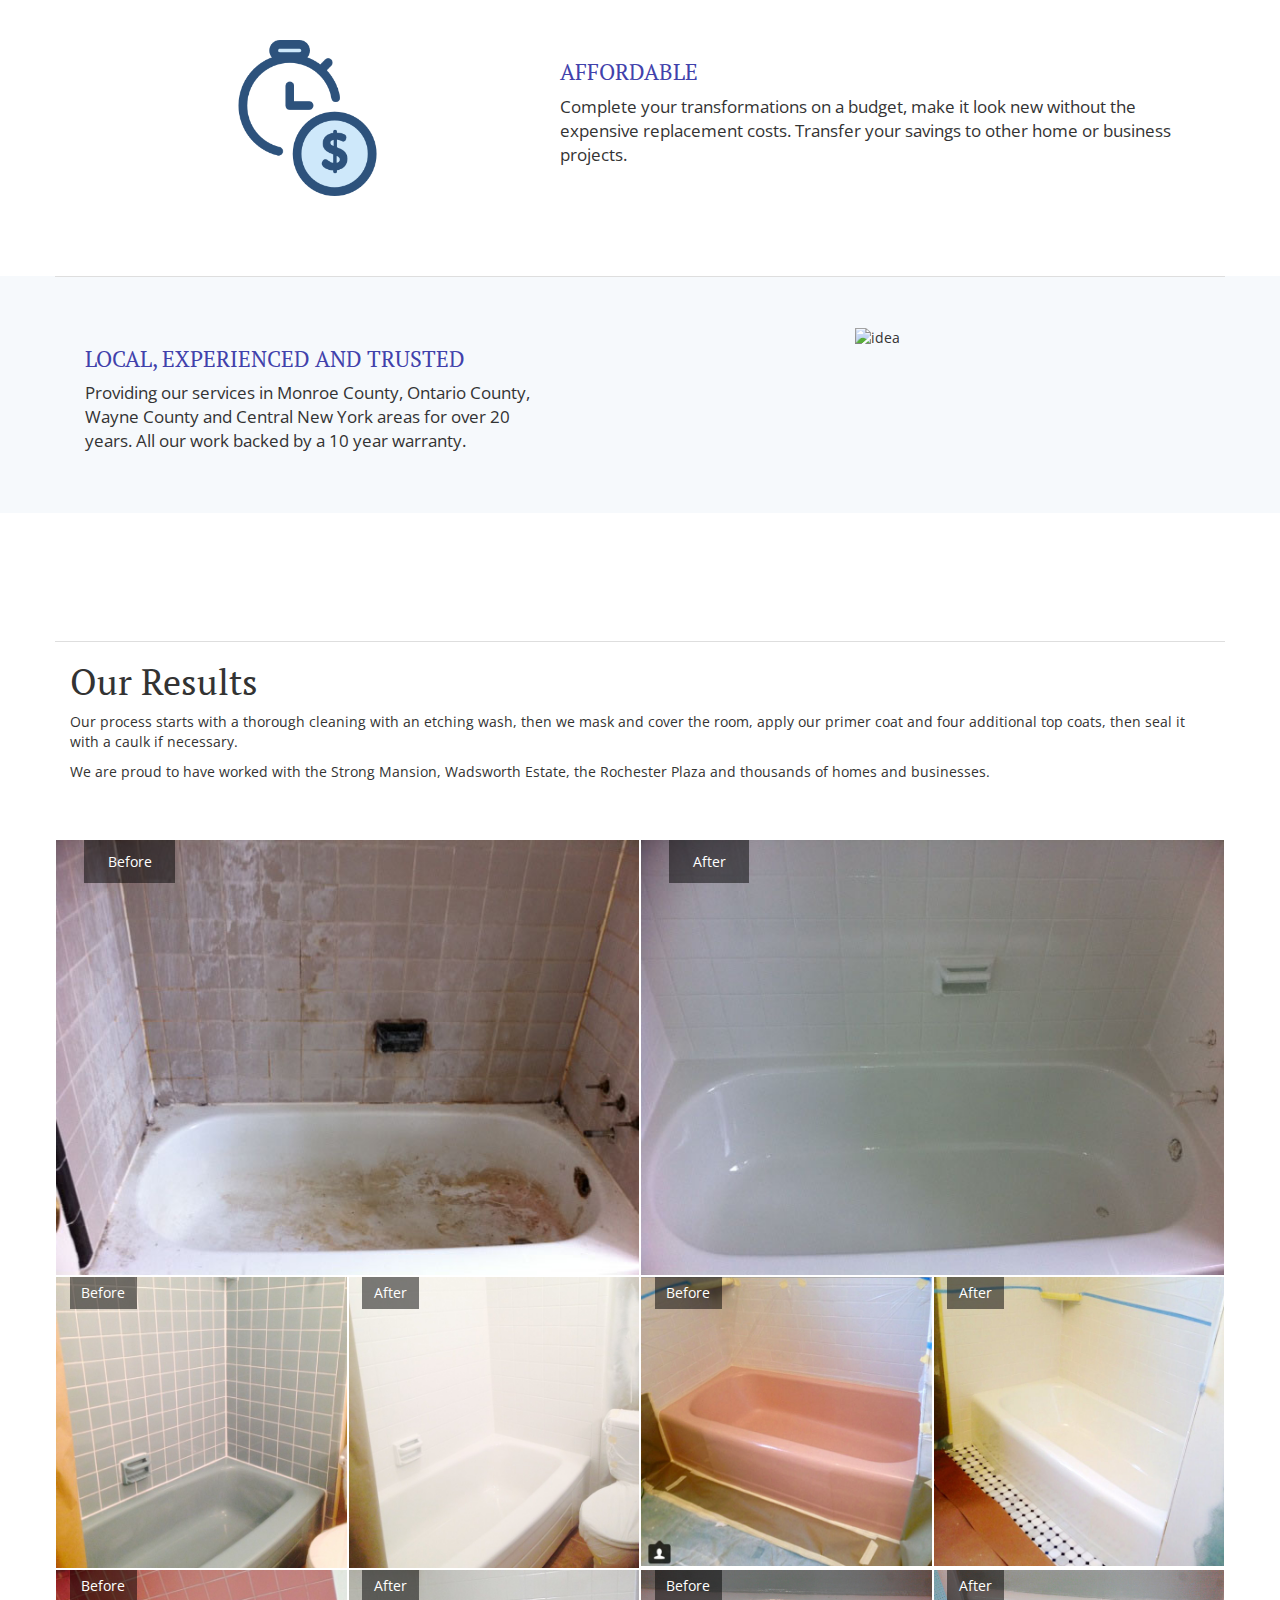
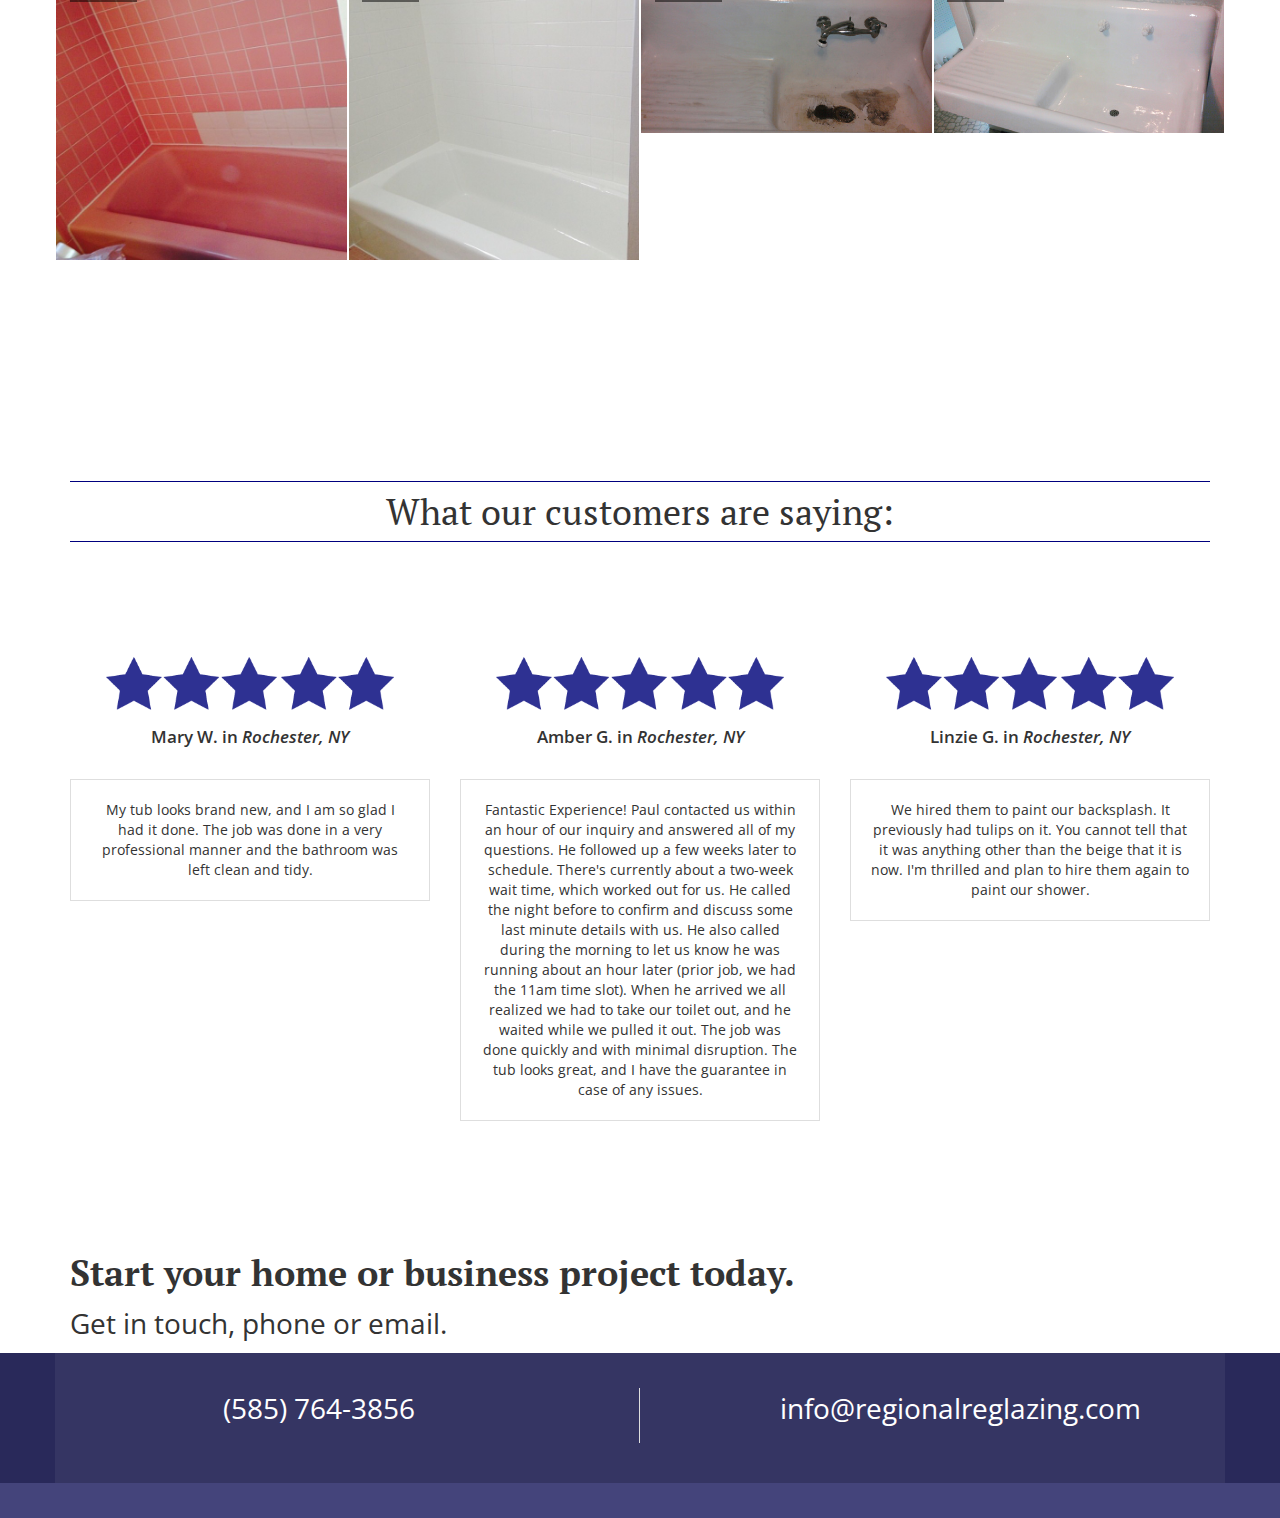
==== commit 121f1ded: "fixed wrapping issue with long email" ====
--- a/index.html
+++ b/index.html
@@ -61,7 +61,7 @@
                             <div class="vert-div-container col-md-2 visible-md-block visible-lg-block">
                                 <span class="vert-div"></span>
                             </div>
-                            <div class="contact-method col-md-5"><a href="mailto:info@regionalreglazing.com">info@regionalreglazing.com</a></div>                        </div>
+                            <div class="contact-method email col-md-5"><a href="mailto:info@regionalreglazing.com">info@regionalreglazing.com</a></div>                        </div>
                     </div>
                 </div>
             </div>
@@ -247,12 +247,11 @@
                     <div class="contact-methods row">
                         <div class="contact-method col-md-5">
                             (585) 764-3856
-                            <div class="note">Weekdays 9AM - 9PM</div>
                         </div>
                         <div class="vert-div-container col-md-2 visible-md-block visible-lg-block">
                             <span class="vert-div"></span>
                         </div>
-                        <div class="contact-method col-md-5"><a href="mailto:info@regionalreglazing.com">info@regionalreglazing.com</a></div>
+                        <div class="contact-method email col-md-5"><a href="mailto:info@regionalreglazing.com">info@regionalreglazing.com</a></div>
                     </div>
                 </div>
             </div>
--- a/css/style.css
+++ b/css/style.css
@@ -276,6 +276,10 @@
     .contact-method {
         margin-top: 10px;
         word-wrap: break-word;
+    }
+
+    .contact-method.email {
+        font-size: 1.5em;
     }
 
     .review {
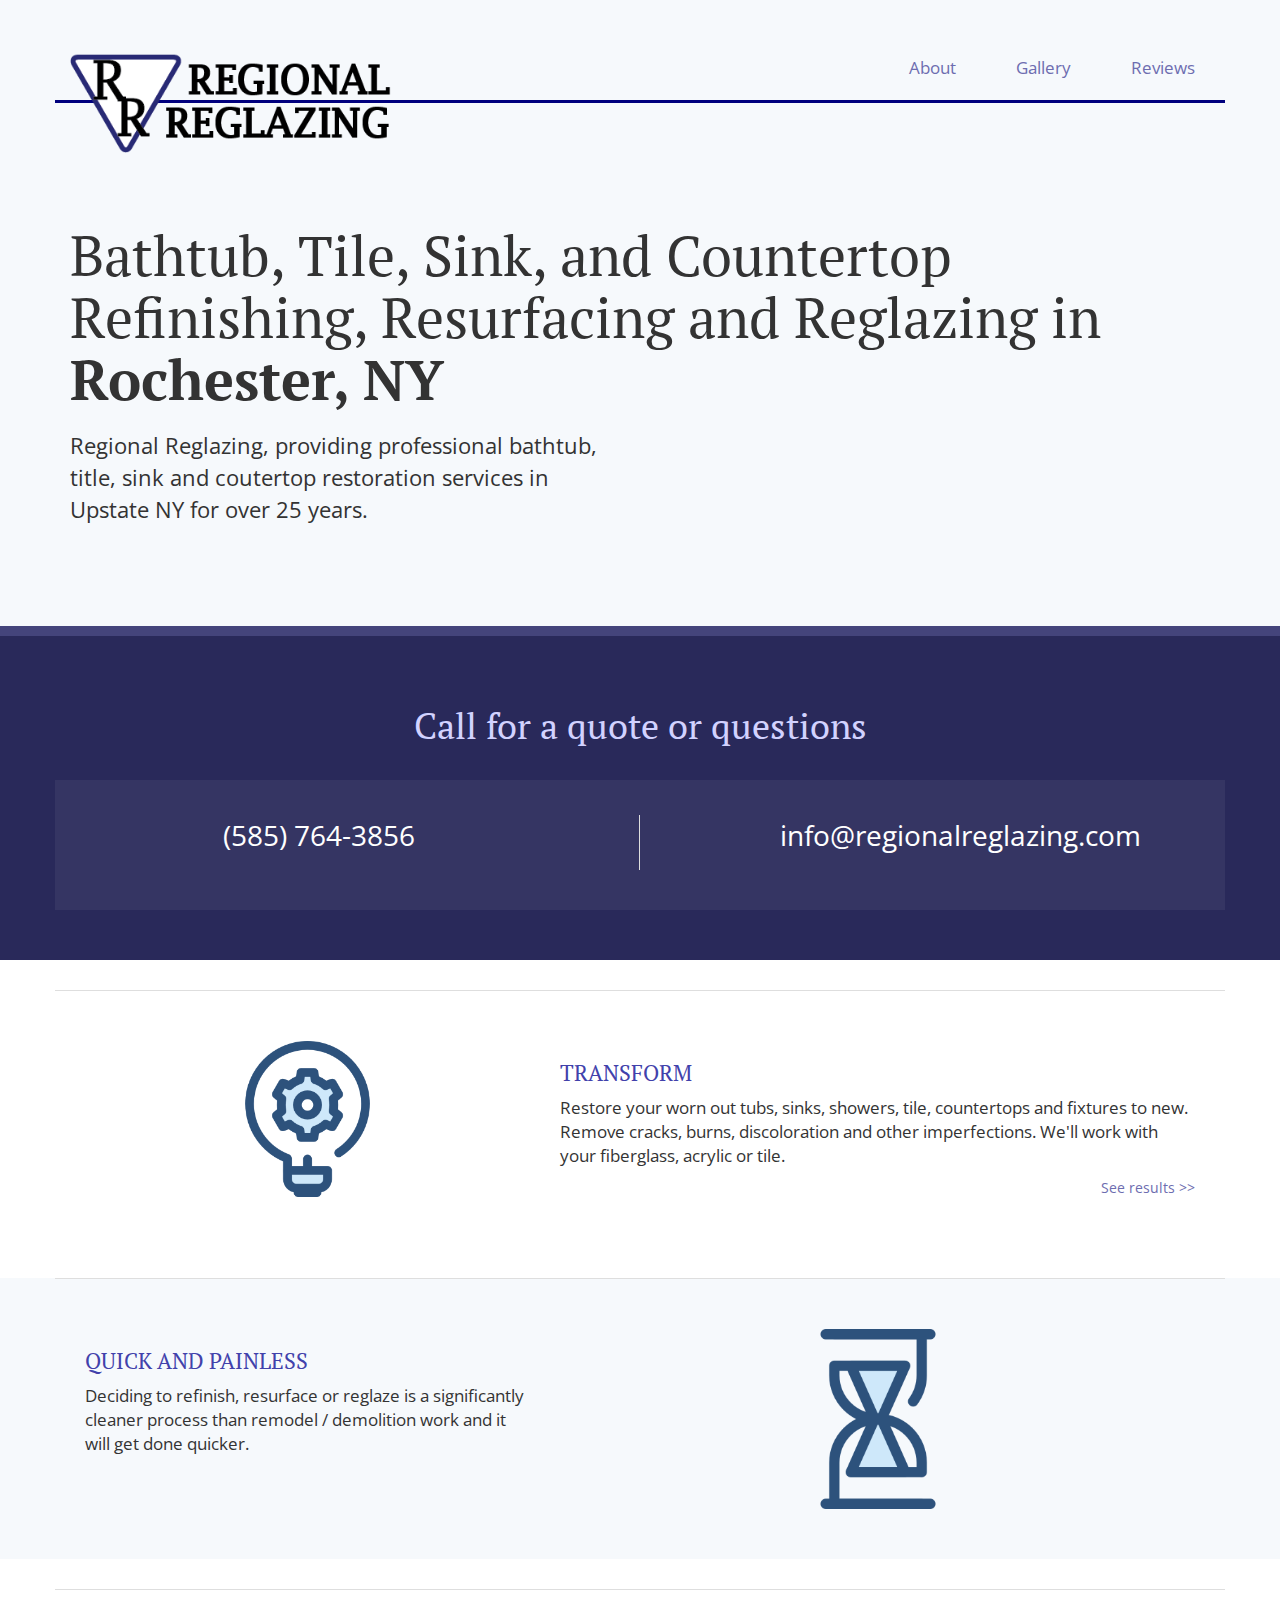
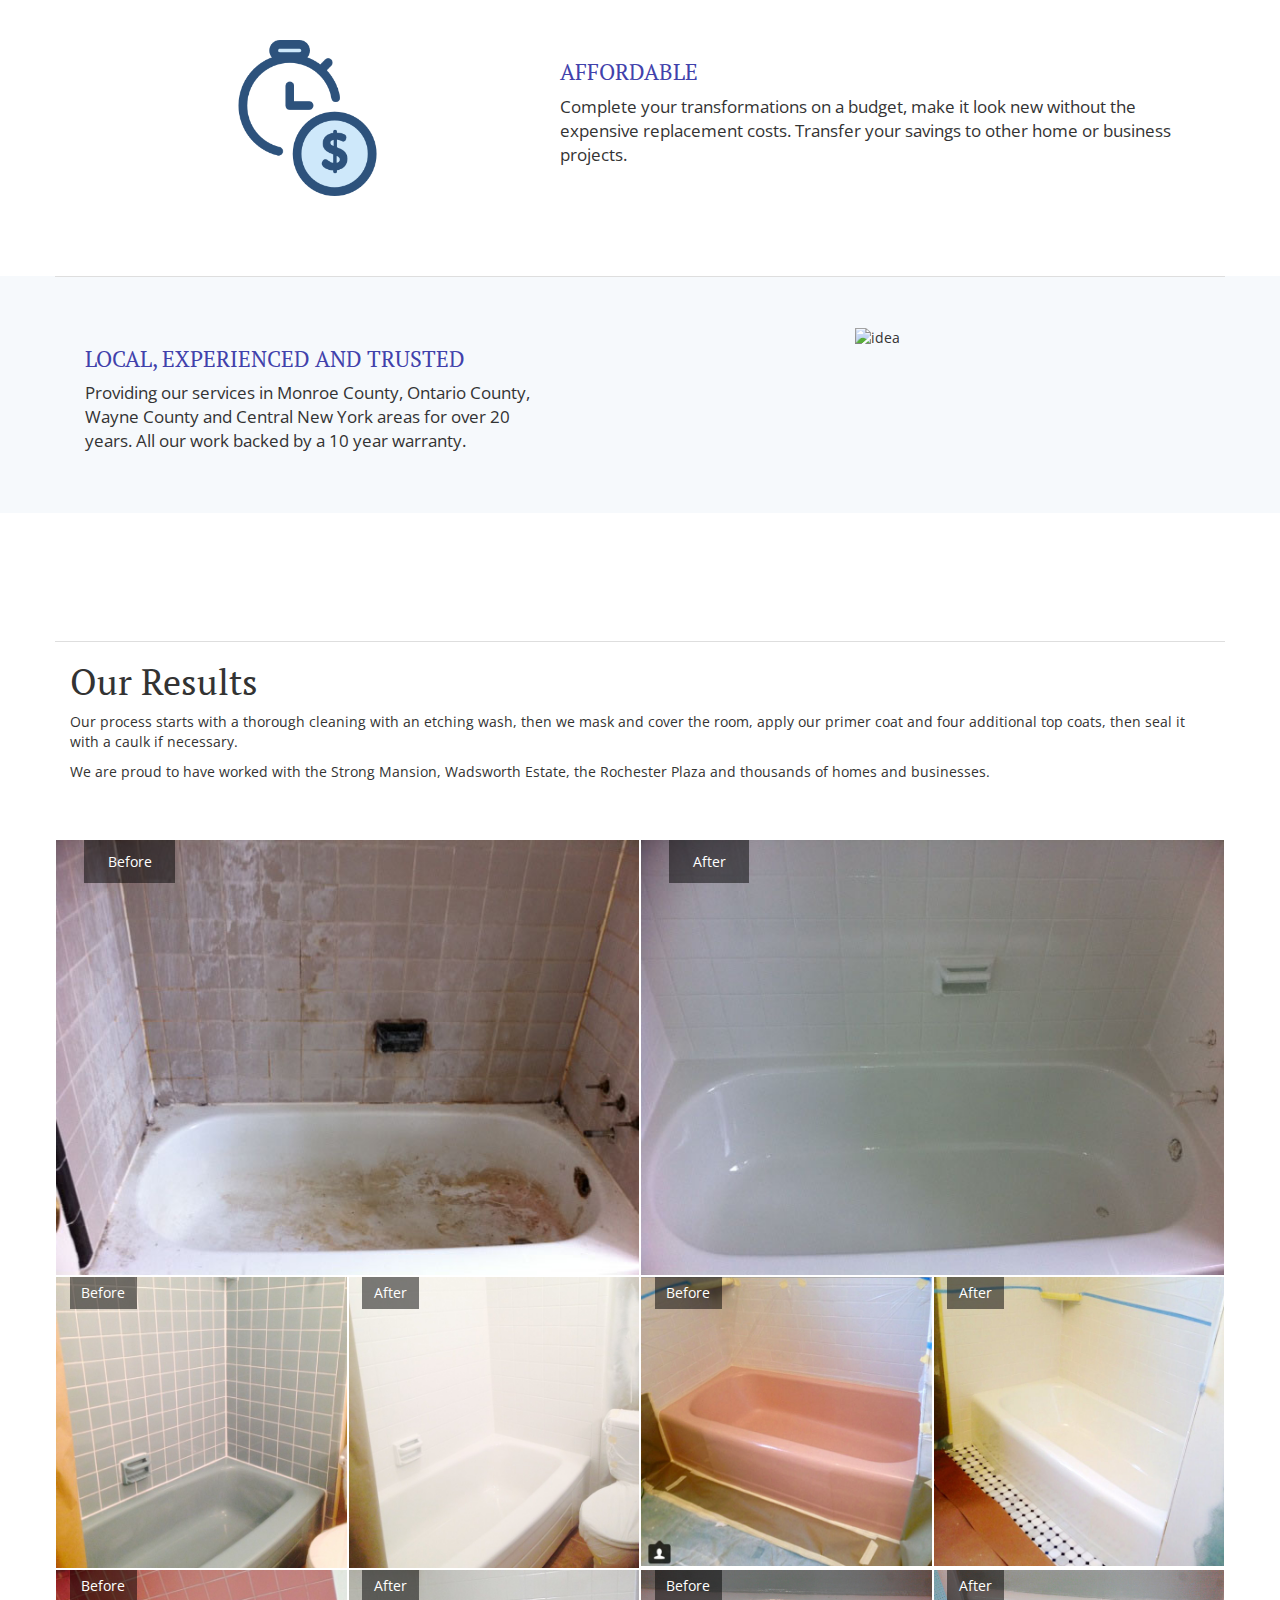
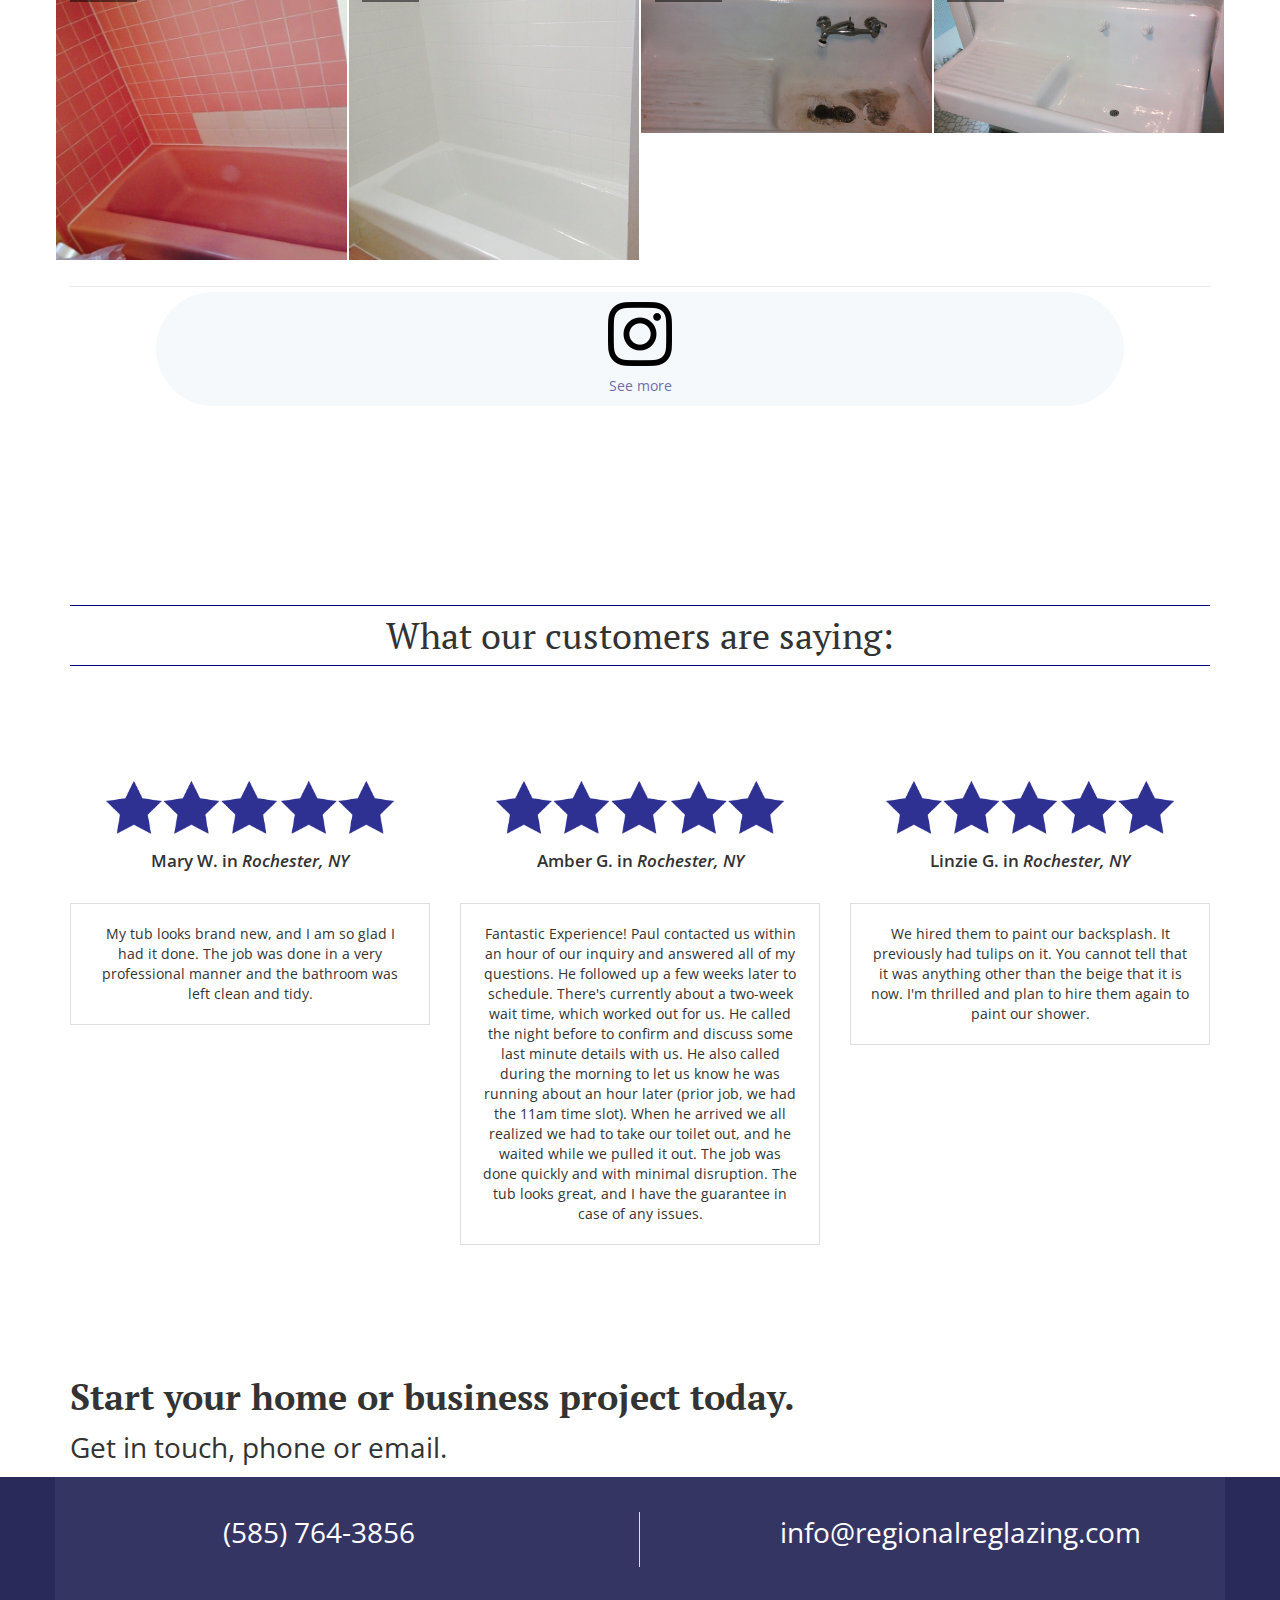
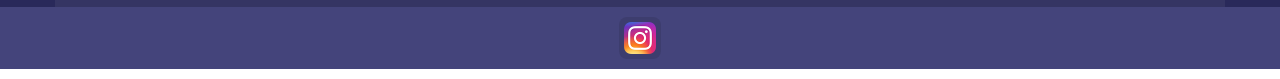
==== commit 381d68d1: "added instagram links" ====
--- a/index.html
+++ b/index.html
@@ -137,9 +137,7 @@
                         </div>
                     </div>
                 </div>
-
-            </div>
-
+            </div>
         </div>
 
         <div id="gallery" class="results container">
@@ -148,17 +146,14 @@
             <p>We are proud to have worked with the Strong Mansion, Wadsworth Estate, the Rochester Plaza and thousands of homes and businesses.</p>
             <div class="results-gallery">
                 <div class="result row">
-
-                        <div class="before col-xs-6">
-                            <div class="note">Before</div>
-                            <img src="./images/gallery/Image3.JPG" alt="before restoration">
-                        </div>
-                        <div class="after col-xs-6">
-                            <div class="note">After</div>
-                            <img src="./images/gallery/Image6.JPG" alt="after restoration">
-                        </div>
-
-
+                    <div class="before col-xs-6">
+                        <div class="note">Before</div>
+                        <img src="./images/gallery/Image3.JPG" alt="before restoration">
+                    </div>
+                    <div class="after col-xs-6">
+                        <div class="note">After</div>
+                        <img src="./images/gallery/Image6.JPG" alt="after restoration">
+                    </div>
                 </div>
                 <div class="result row">
                     <div class="before col-xs-3">
@@ -199,7 +194,15 @@
                 </div>
 
             </div>
-        </div>
+            <a href="https://www.instagram.com/regionalreglazing/" class="gallery-more-container">
+                <div class="gallery-more">
+                    <img src="./images/instagram_logo-small.png">
+                    <div>See more</div>
+                </div>
+            </a>
+        </div>
+
+
 
         <div id="reviews" class="container">
             <h1>What our customers are saying:</h1>
@@ -255,7 +258,9 @@
                     </div>
                 </div>
             </div>
-
+            <ul class="social">
+                <li><a href="https://www.instagram.com/regionalreglazing/"><img src="./images/instagram_logo_color-small.png"></a></li>
+            </ul>
         </div>
 
         <!-- Root element of PhotoSwipe. Must have class pswp. -->
--- a/css/style.css
+++ b/css/style.css
@@ -15,7 +15,7 @@
 }
 
 a {
-    color: #1e40a5;
+    color: #6d6db0;
     text-decoration: none;
 }
 
@@ -183,8 +183,31 @@
     padding: 2% 4%;
 }
 
+.gallery-more-container {
+    display: block;
+    margin-top: 25px;
+    text-align: center;
+    padding: 5px;
+    border-top: 1px solid #e9eaec;
+}
+
+.gallery-more {
+    background-color: #f6f9fc;
+    display: inline-block;
+    padding: 10px 40%;
+    border-radius: 100px;
+}
+
+.gallery-more img {
+    width: 64px;
+}
+
+.gallery-more div {
+    margin-top: 10px;
+}
+
 #reviews {
-    margin-top: 10%;
+    margin-top: 8%;
 }
 
 #reviews > h1 {
@@ -228,7 +251,6 @@
 
 .footer .full-banner {
     border-top: none;
-    border-bottom: 35px solid #44447b;
 }
 
 .cta {
@@ -245,6 +267,23 @@
 
 .cta .subtitle {
 
+}
+
+.social {
+    text-align: center;
+    background-color: #44447b;
+    padding: 10px;
+}
+
+.social a {
+    background-color: rgba(0,0,0,0.1);
+    padding: 5px;
+    display: inline-block;
+    border-radius: 8px;
+}
+
+.social img {
+    width: 32px;
 }
 
 /* Large desktops and laptops */
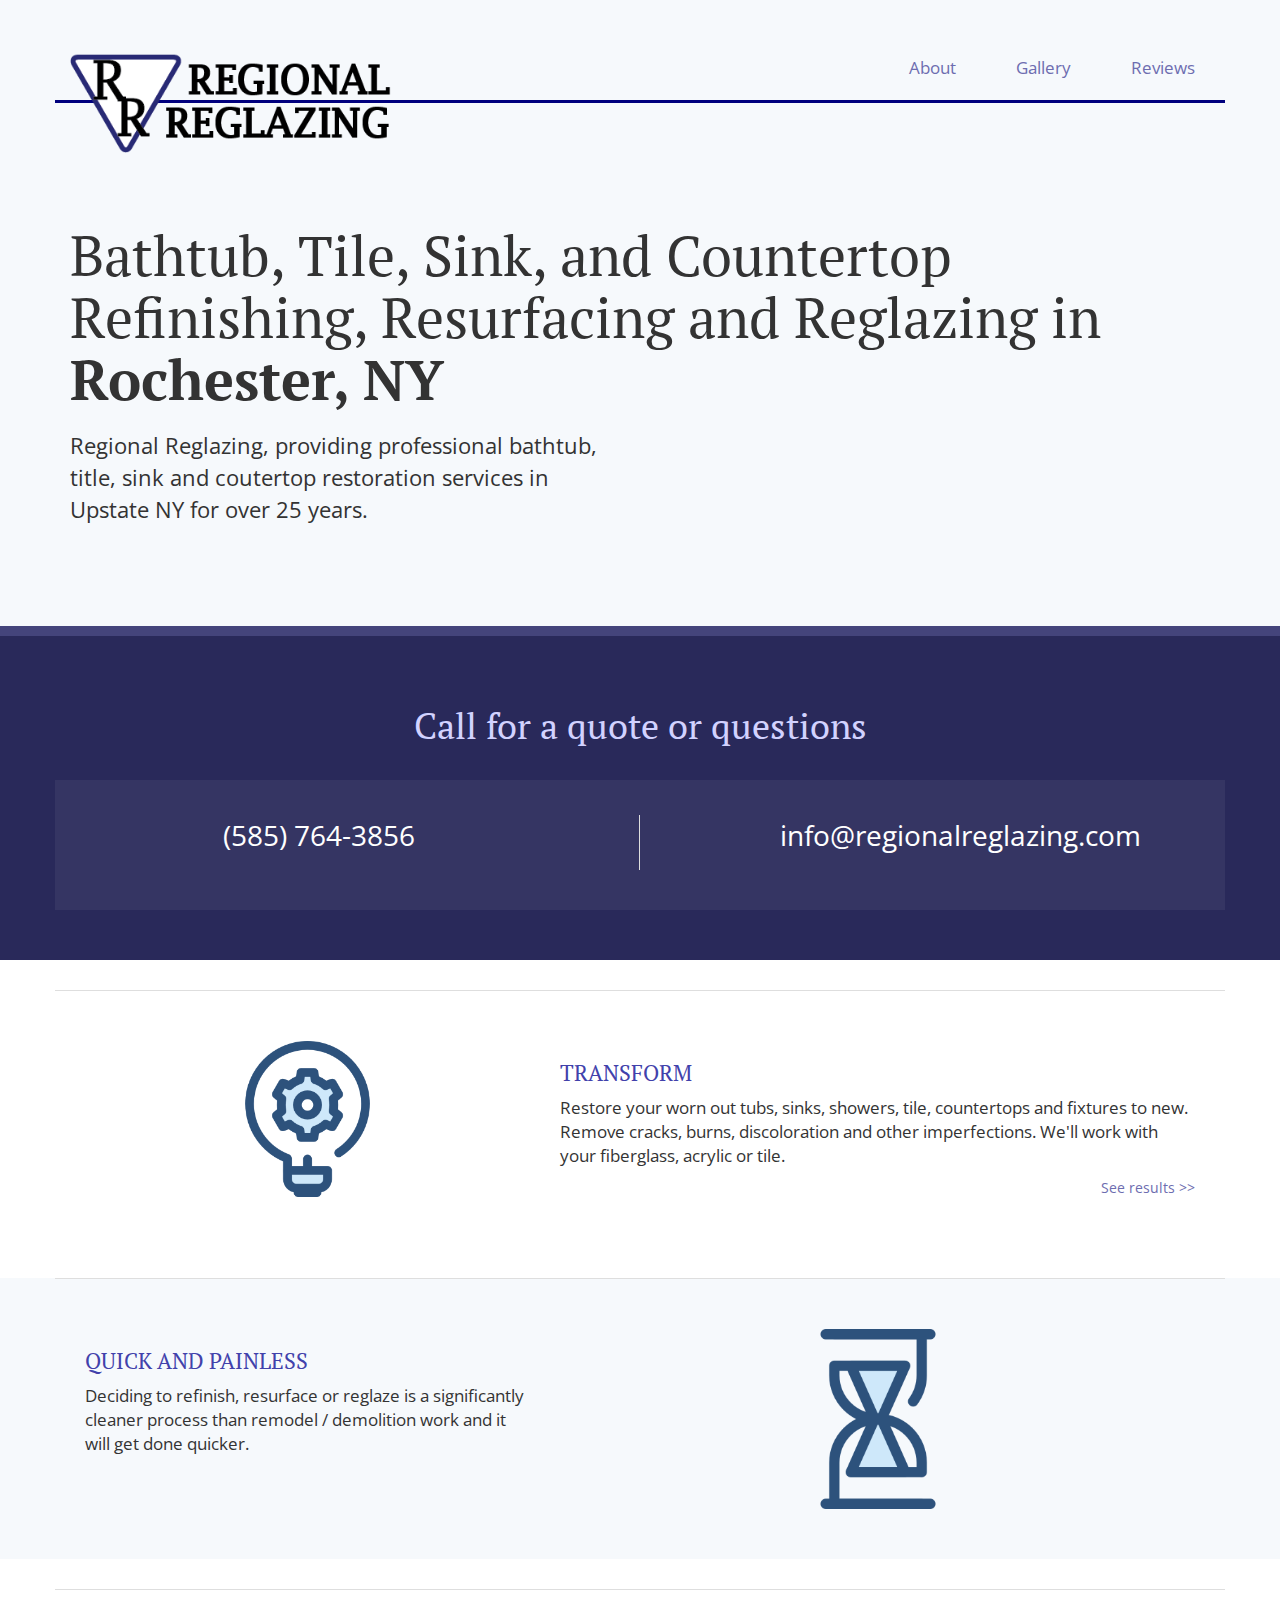
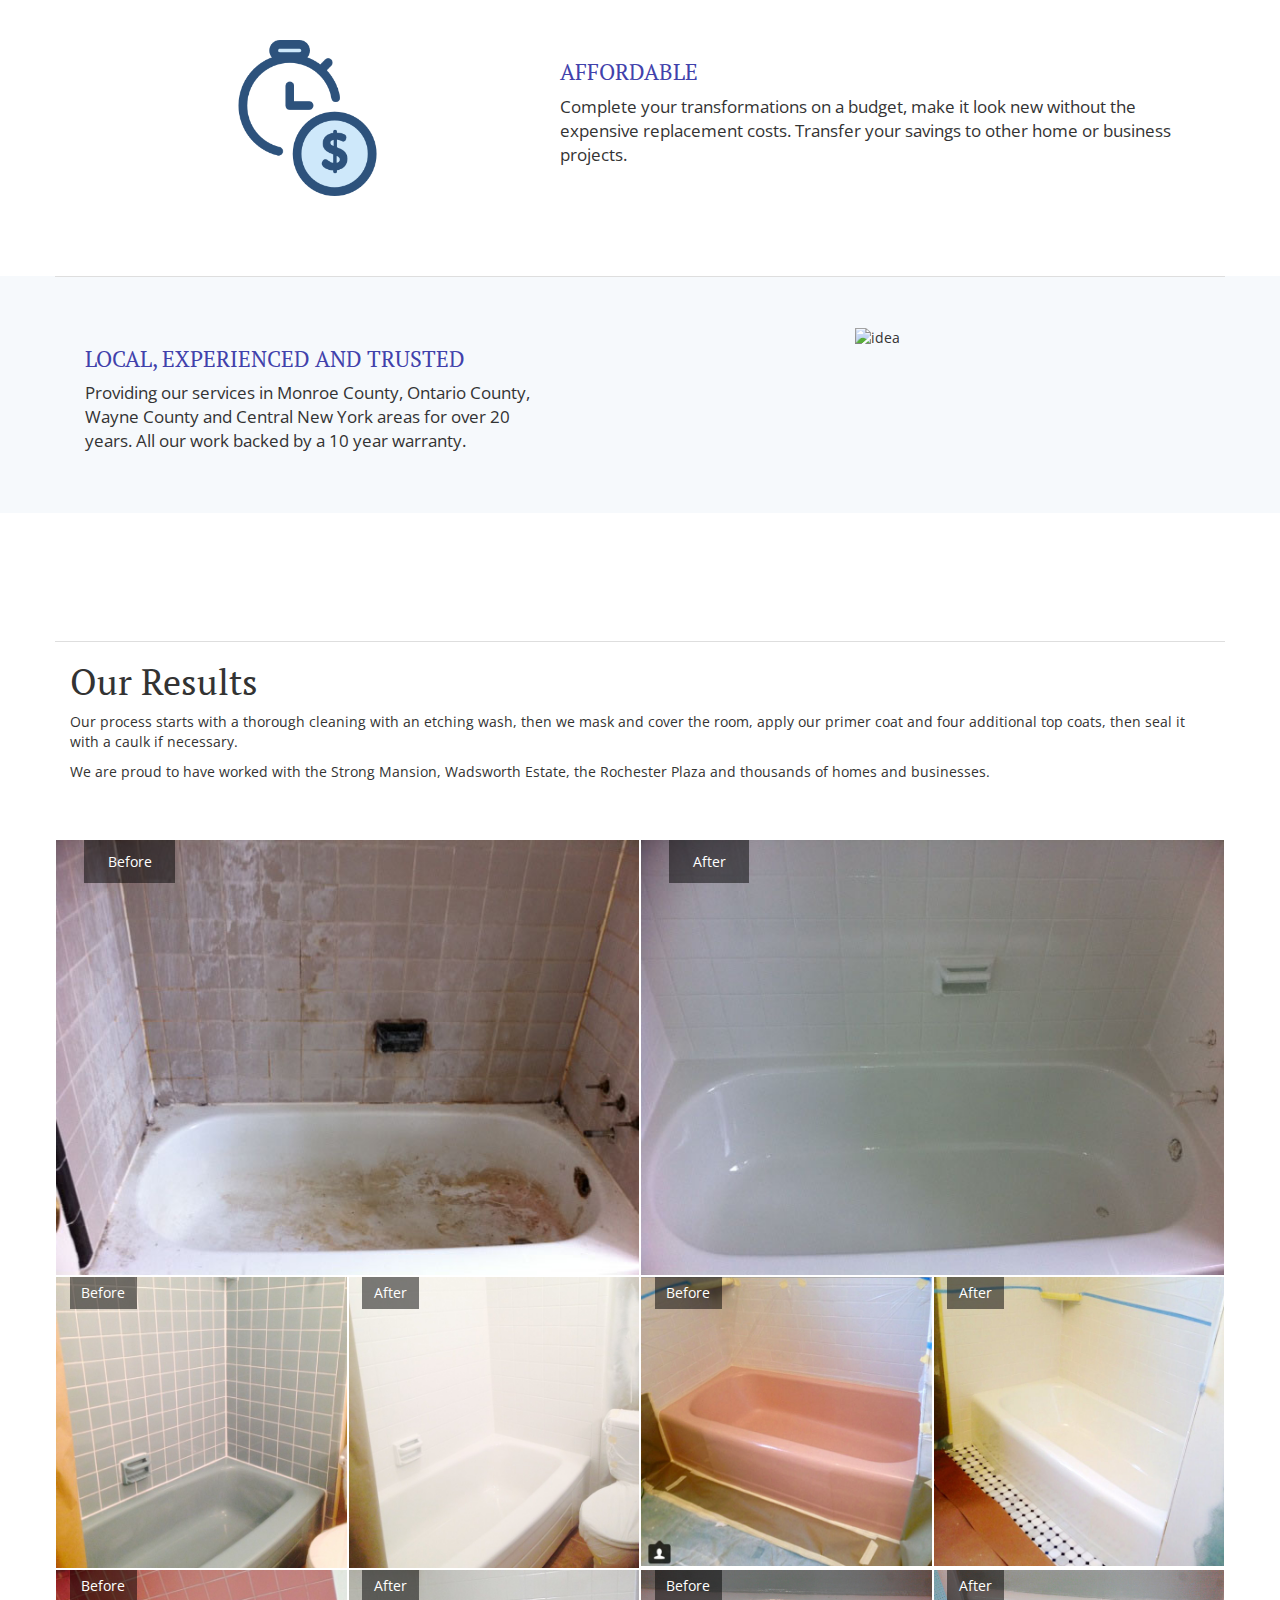
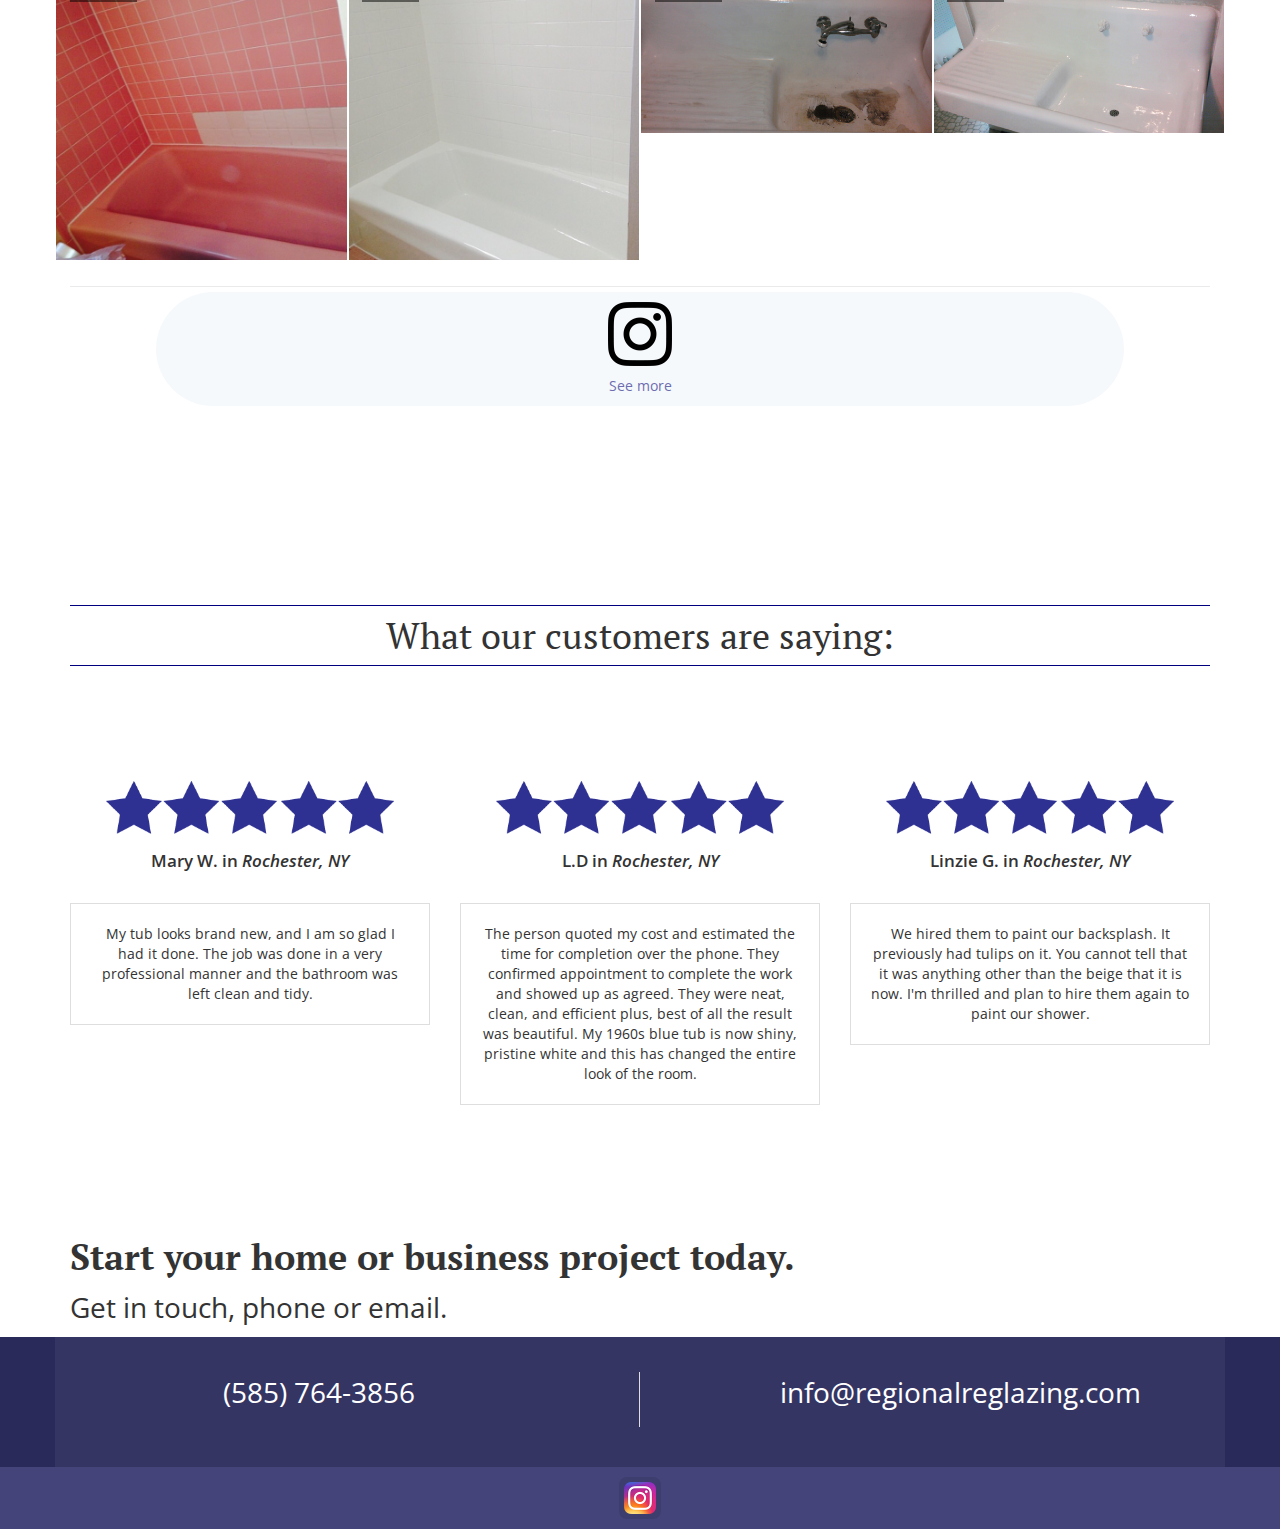
==== commit 2a3e81c1: "improved testimonials" ====
--- a/index.html
+++ b/index.html
@@ -217,10 +217,9 @@
                 </div>
                 <div class="review col-md-4">
                     <img src="./images/5star.png" alt="5 star review" />
-                    <div class="title">Amber G. in <span class="loc">Rochester, NY</span></div>
+                    <div class="title">L.D in <span class="loc">Rochester, NY</span></div>
                     <p>
-                        Fantastic Experience! Paul contacted us within an hour of our inquiry and answered all of my questions. He followed up a few weeks later to schedule.
-                        There's currently about a two-week wait time, which worked out for us. He called the night before to confirm and discuss some last minute details with us. He also called during the morning to let us know he was running about an hour later (prior job, we had the 11am time slot). When he arrived we all realized we had to take our toilet out, and he waited while we pulled it out. The job was done quickly and with minimal disruption. The tub looks great, and I have the guarantee in case of any issues.
+                        The person quoted my cost and estimated the time for completion over the phone. They confirmed appointment to complete the work and showed up as agreed. They were neat, clean, and efficient plus, best of all the result was beautiful. My 1960s blue tub is now shiny, pristine white and this has changed the entire look of the room.
                     </p>
                 </div>
                 <div class="review col-md-4">
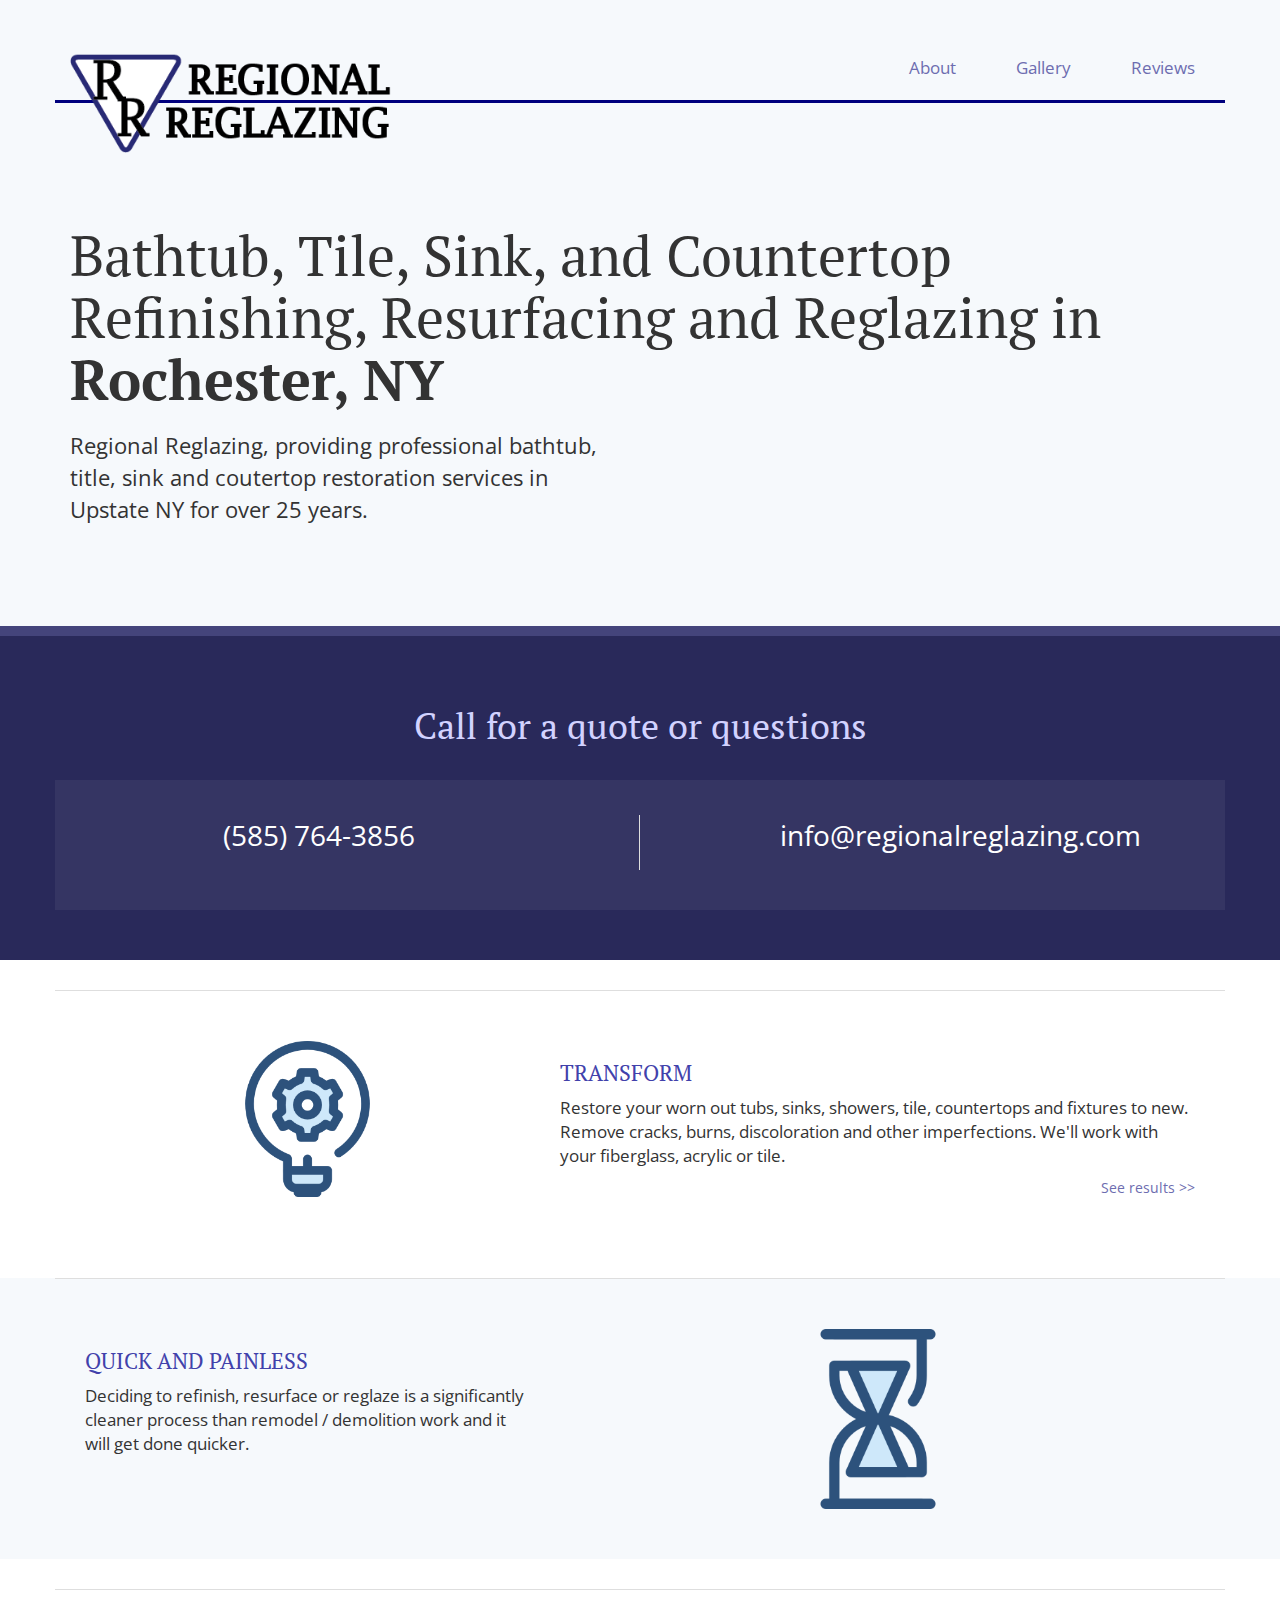
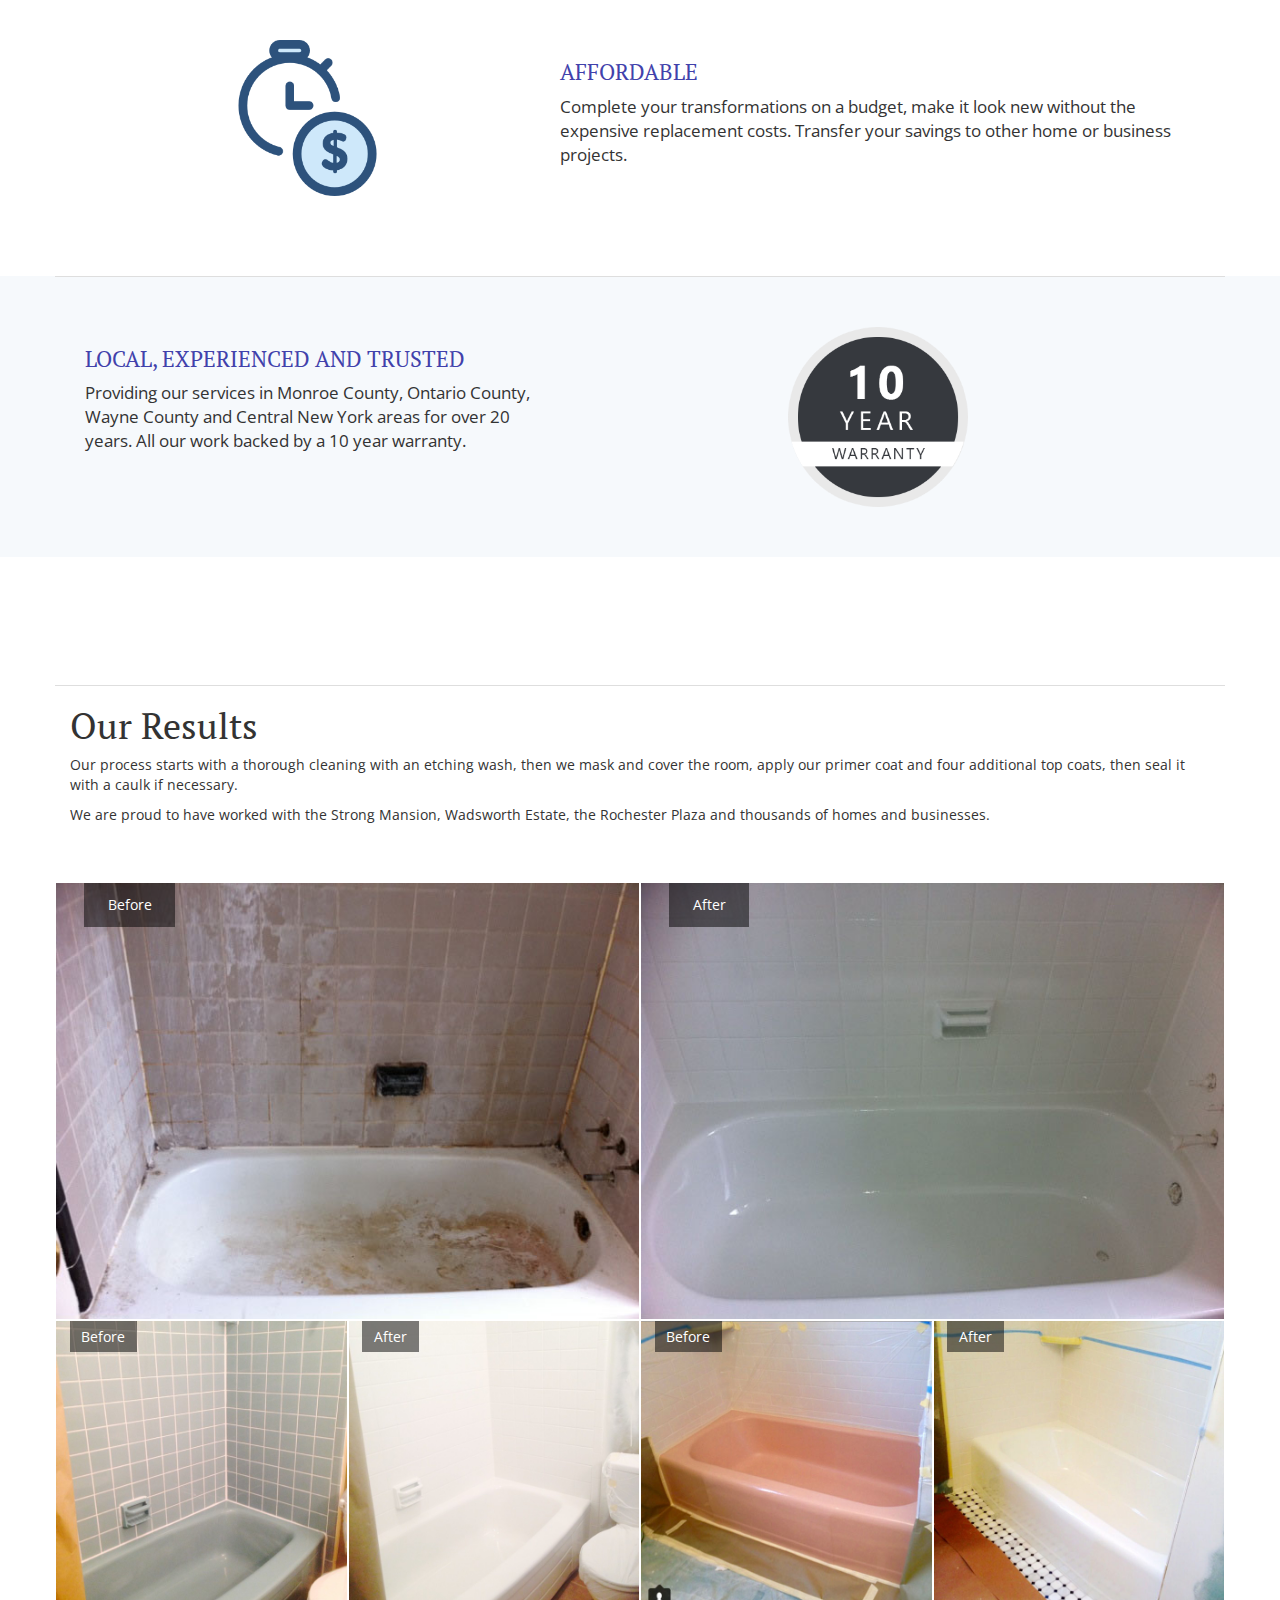
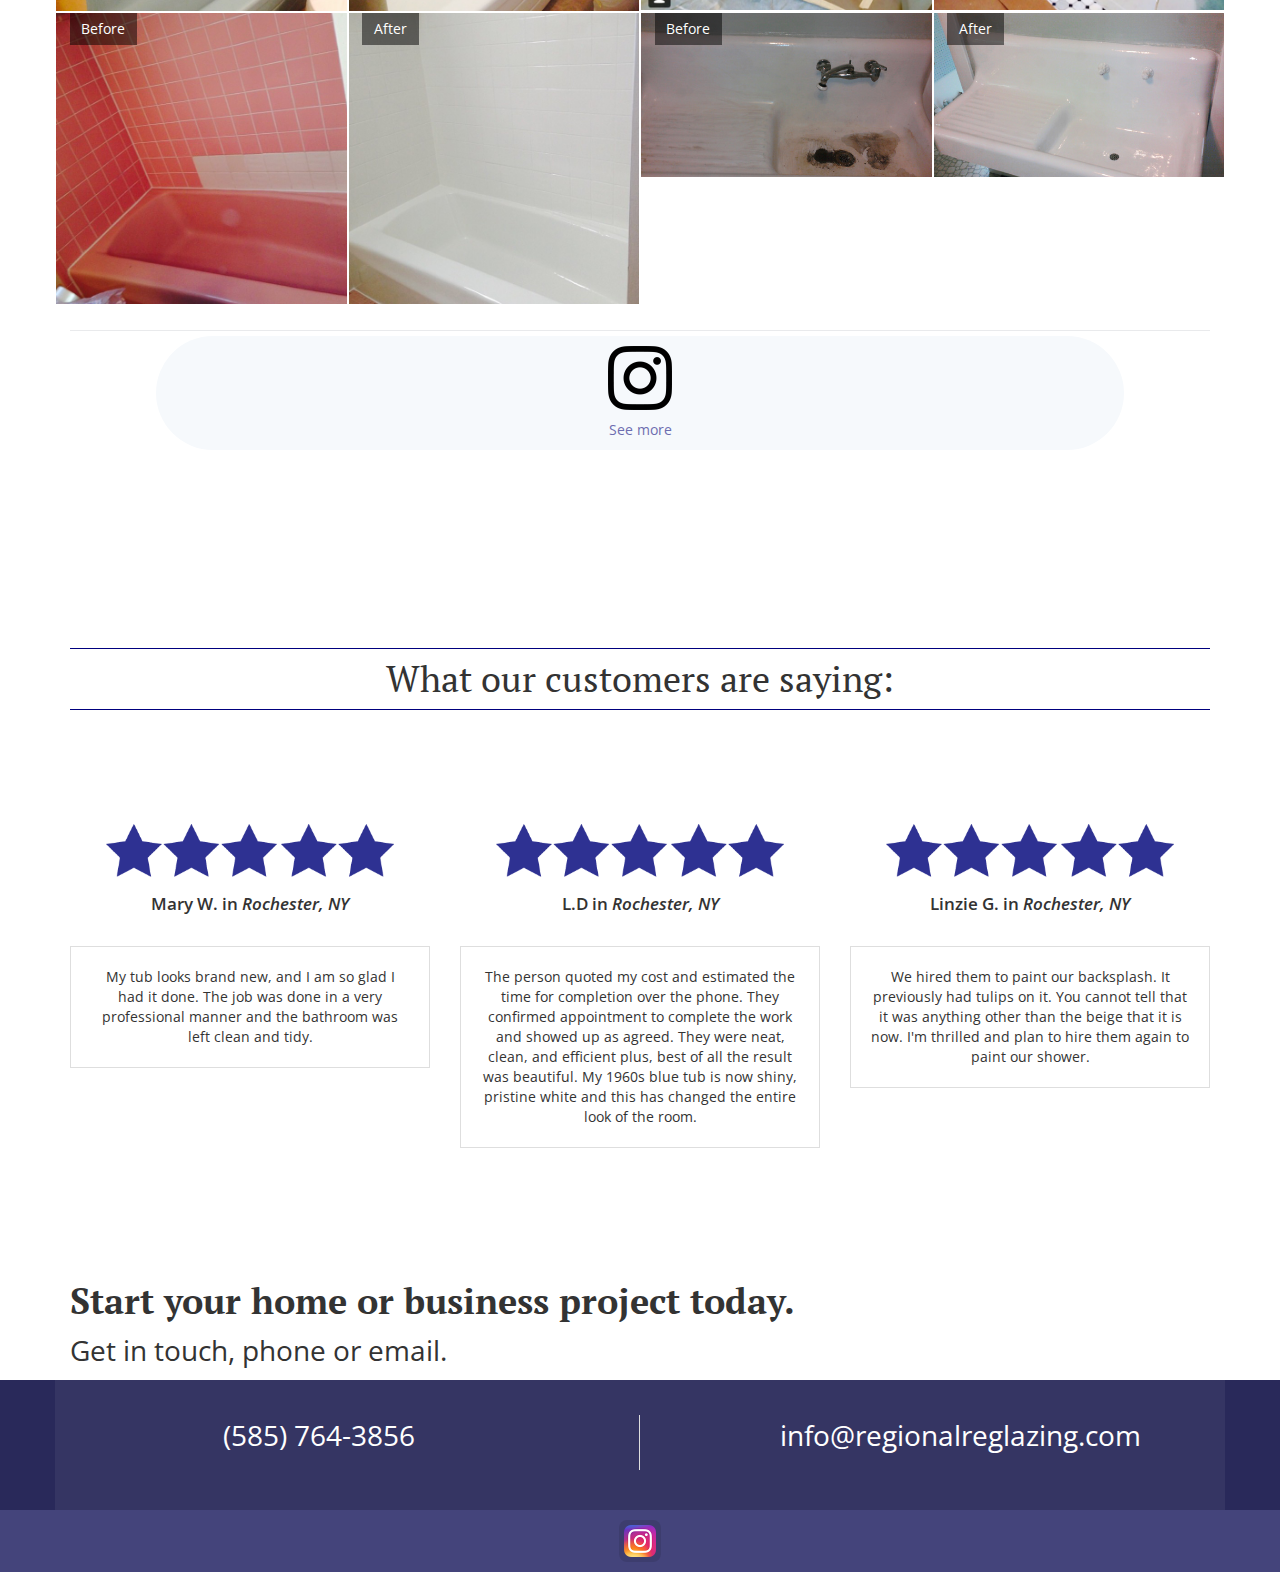
==== commit 005284c5: "replaced warranty image" ====
--- a/index.html
+++ b/index.html
@@ -78,7 +78,7 @@
                                 <p class="service-desc">
                                     Restore your worn out tubs, sinks, showers, tile, countertops and fixtures to new. Remove cracks, burns, discoloration and other imperfections. We'll work with your fiberglass, acrylic or tile.
                                 </p>
-                                <a href="#" class="more">See results >></a>
+                                <a href="#gallery" class="more">See results >></a>
                             </div>
                         </div>
                     </div>
@@ -123,7 +123,7 @@
                         <div class="row">
                             <div class="col-md-7 col-md-push-5">
                                 <div class="service-icon">
-                                    <img src="https://www.dreamfoambedding.com/wp-content/uploads/2015/07/10-year-warranty.png" alt="idea">
+                                    <img src="./images/warranty.png" alt="idea">
                                 </div>
                             </div>
 
